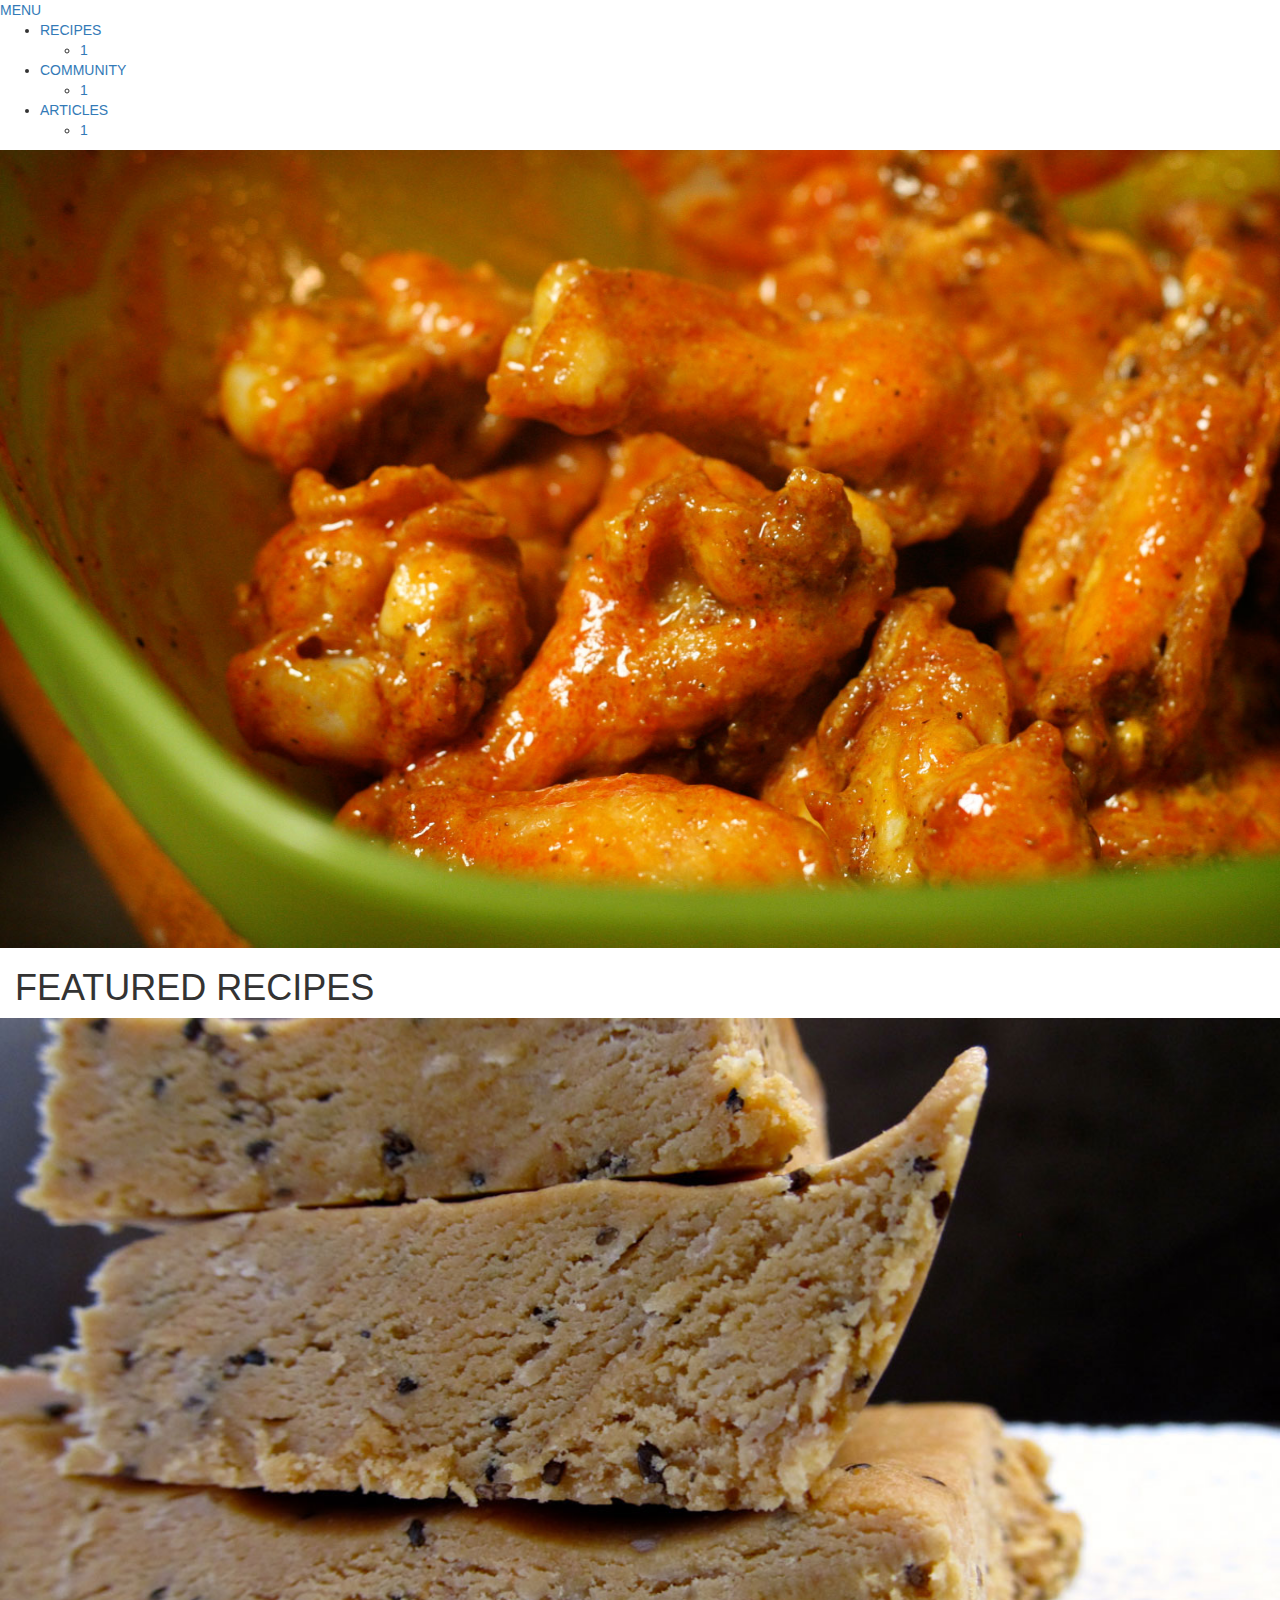
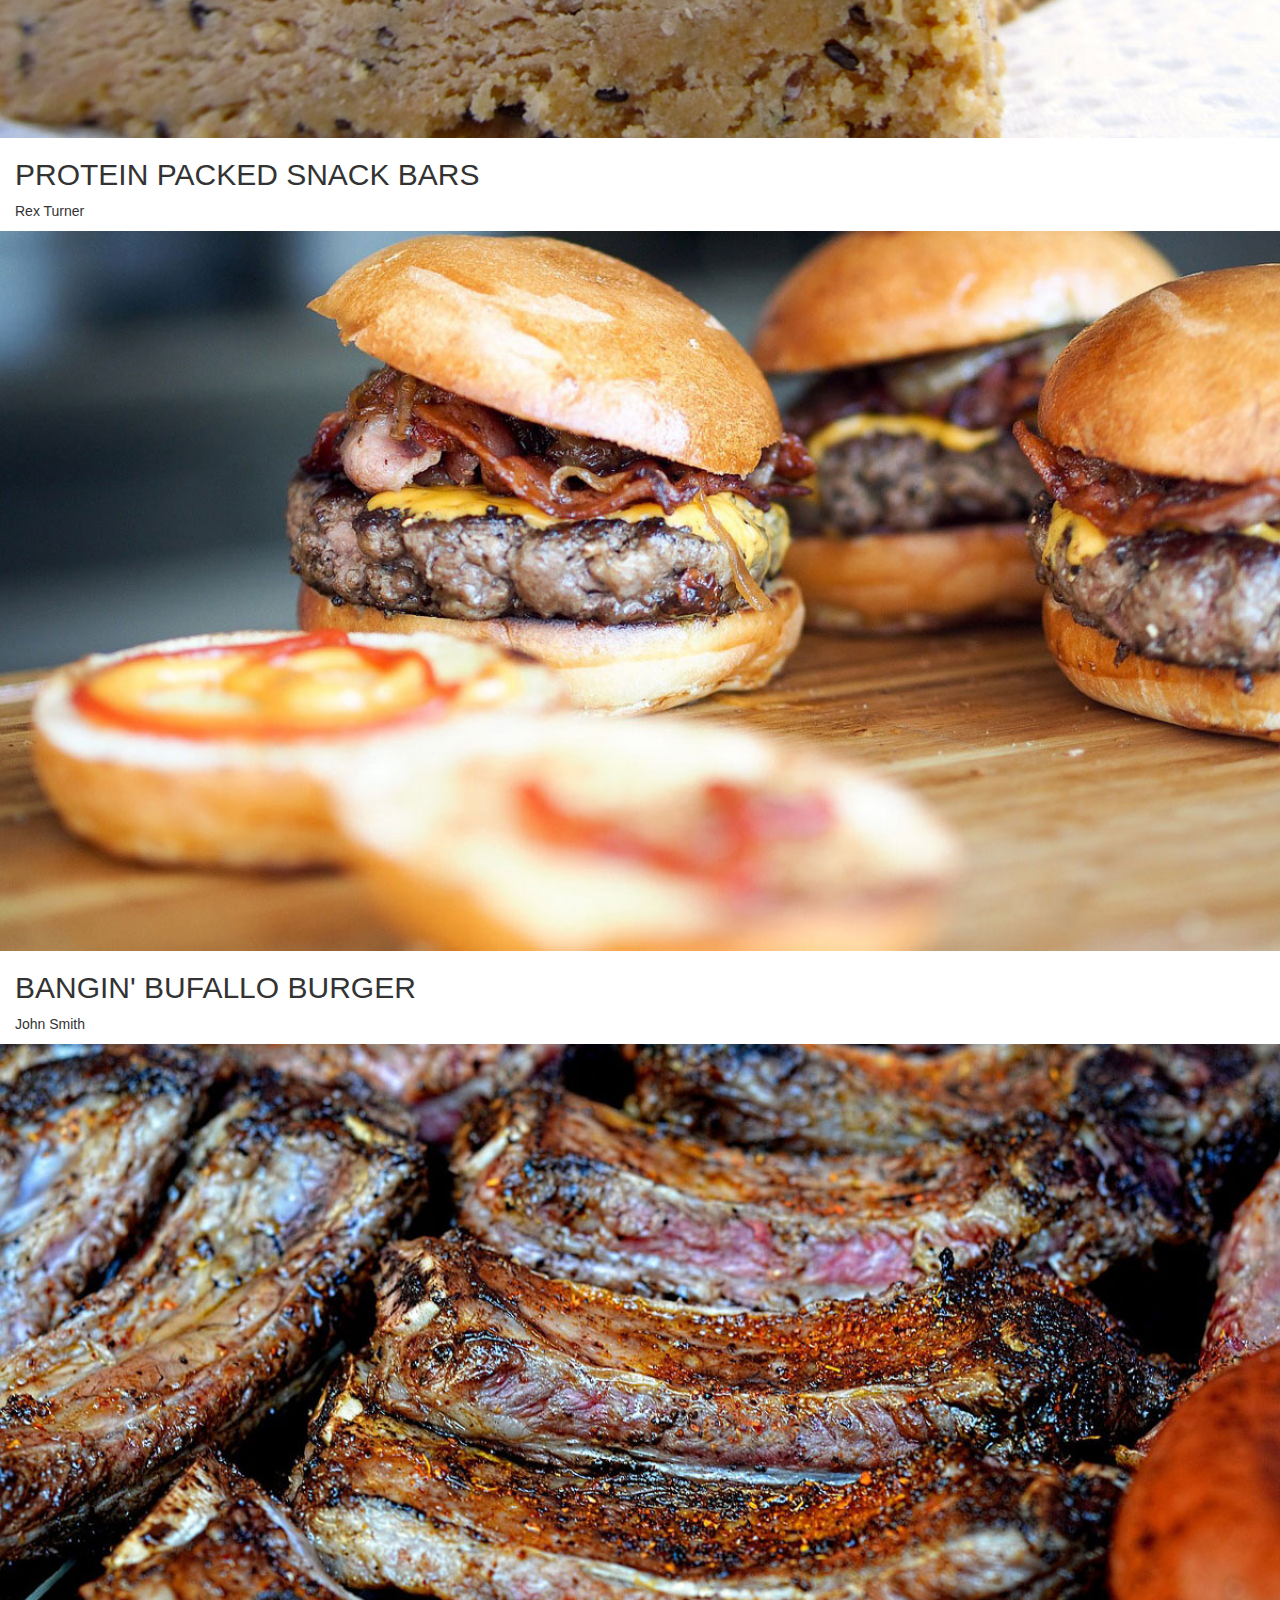
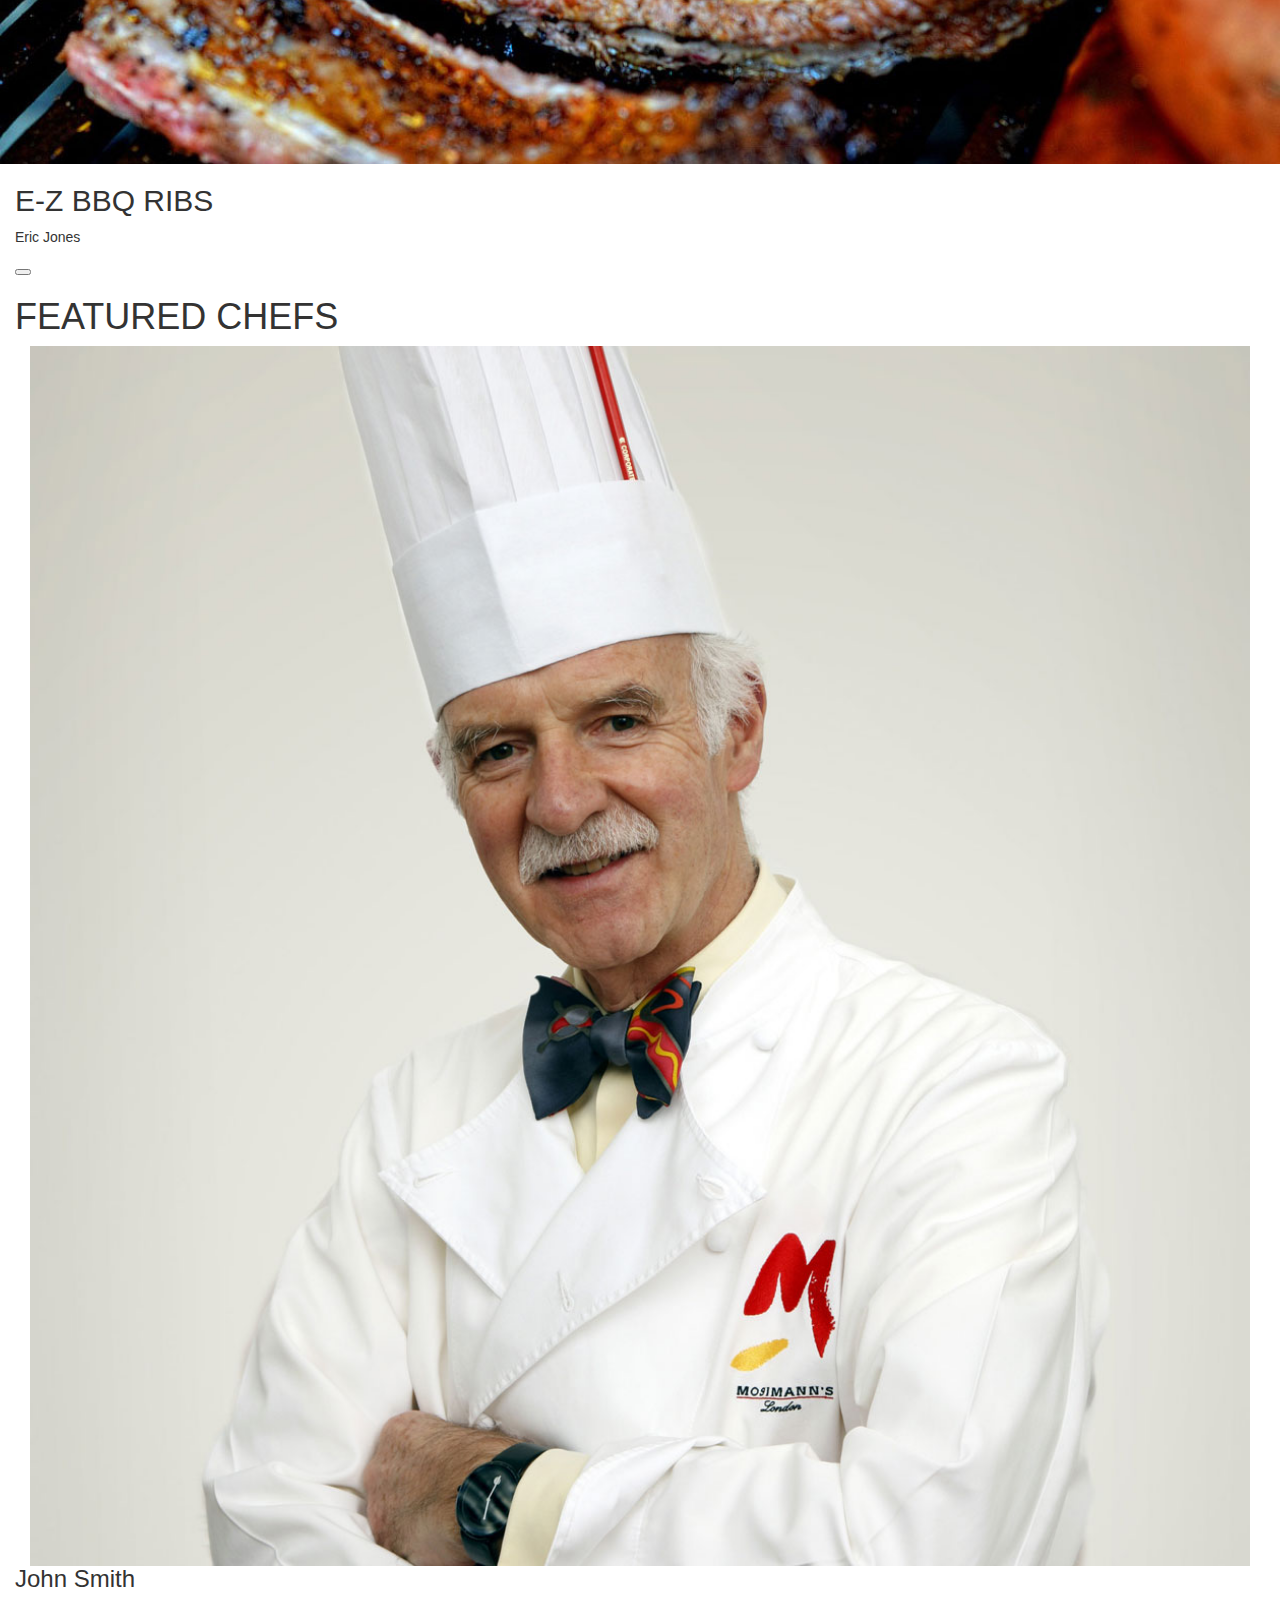
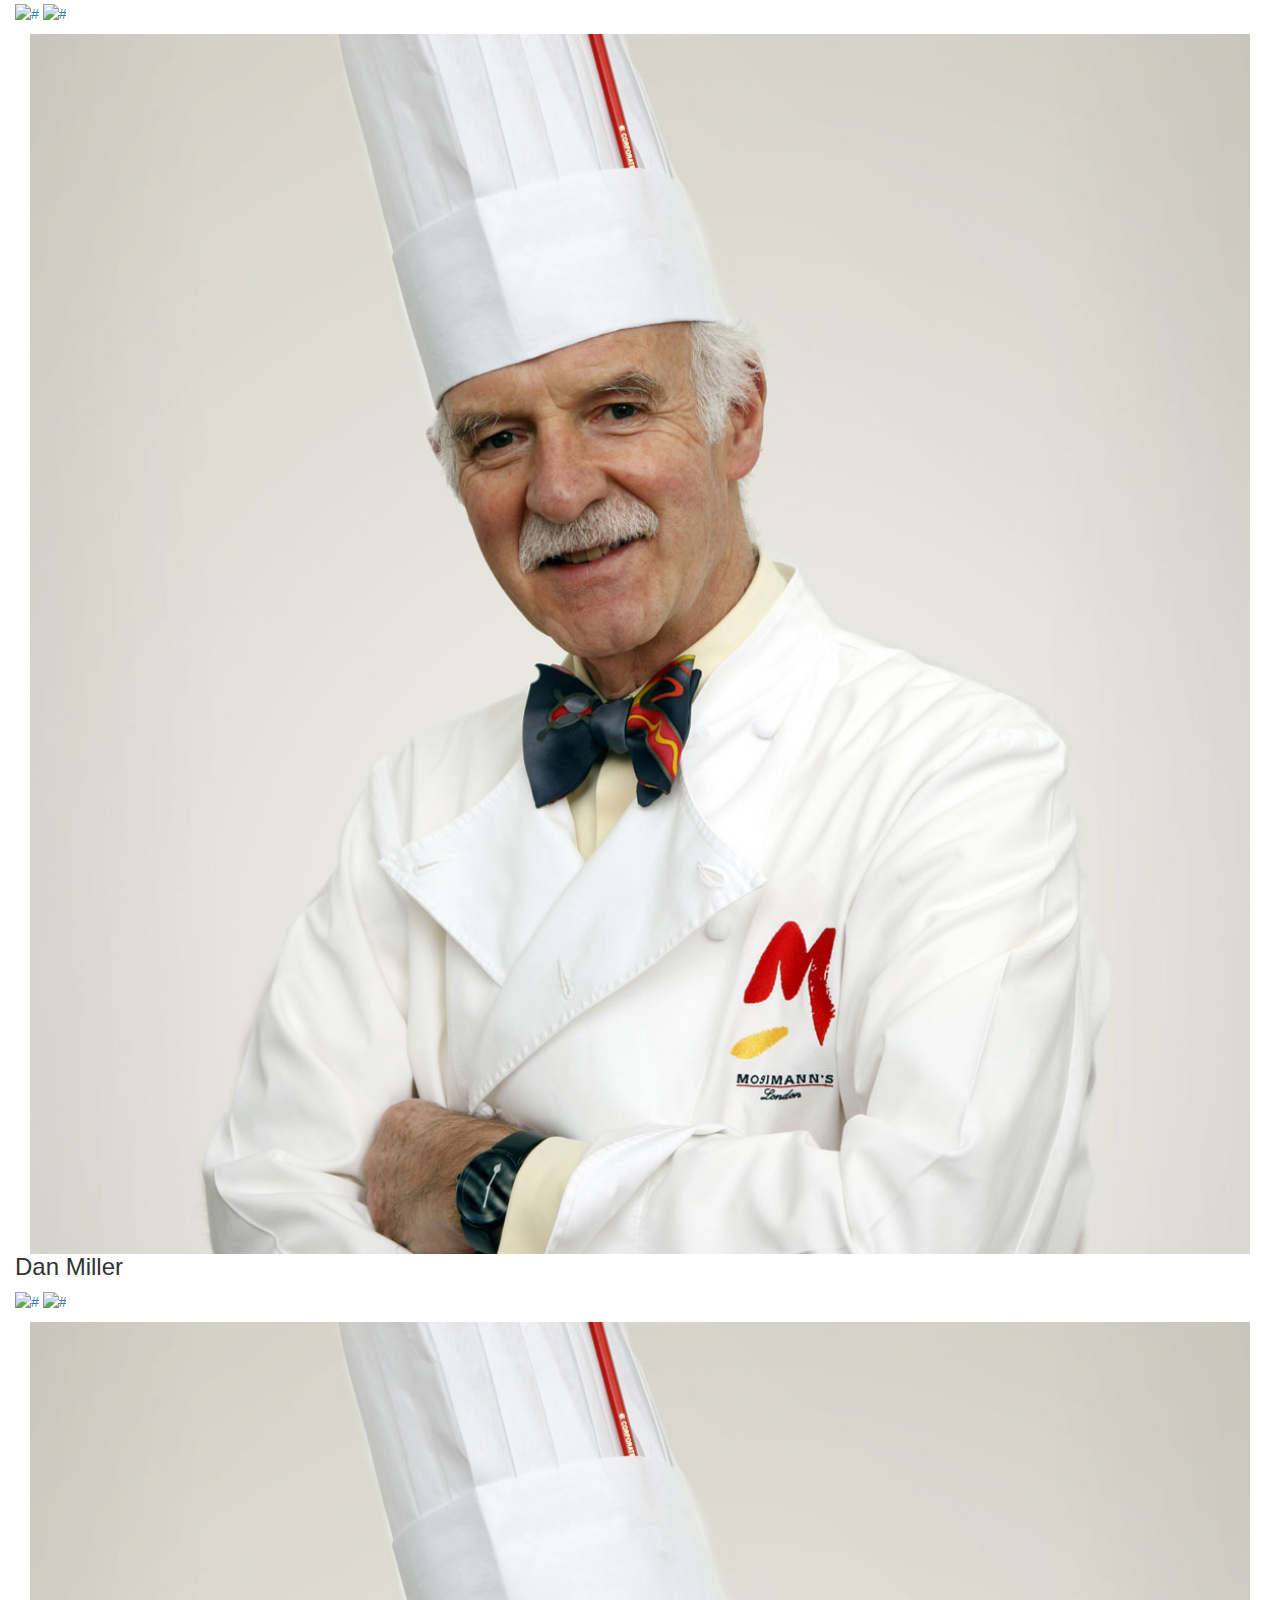
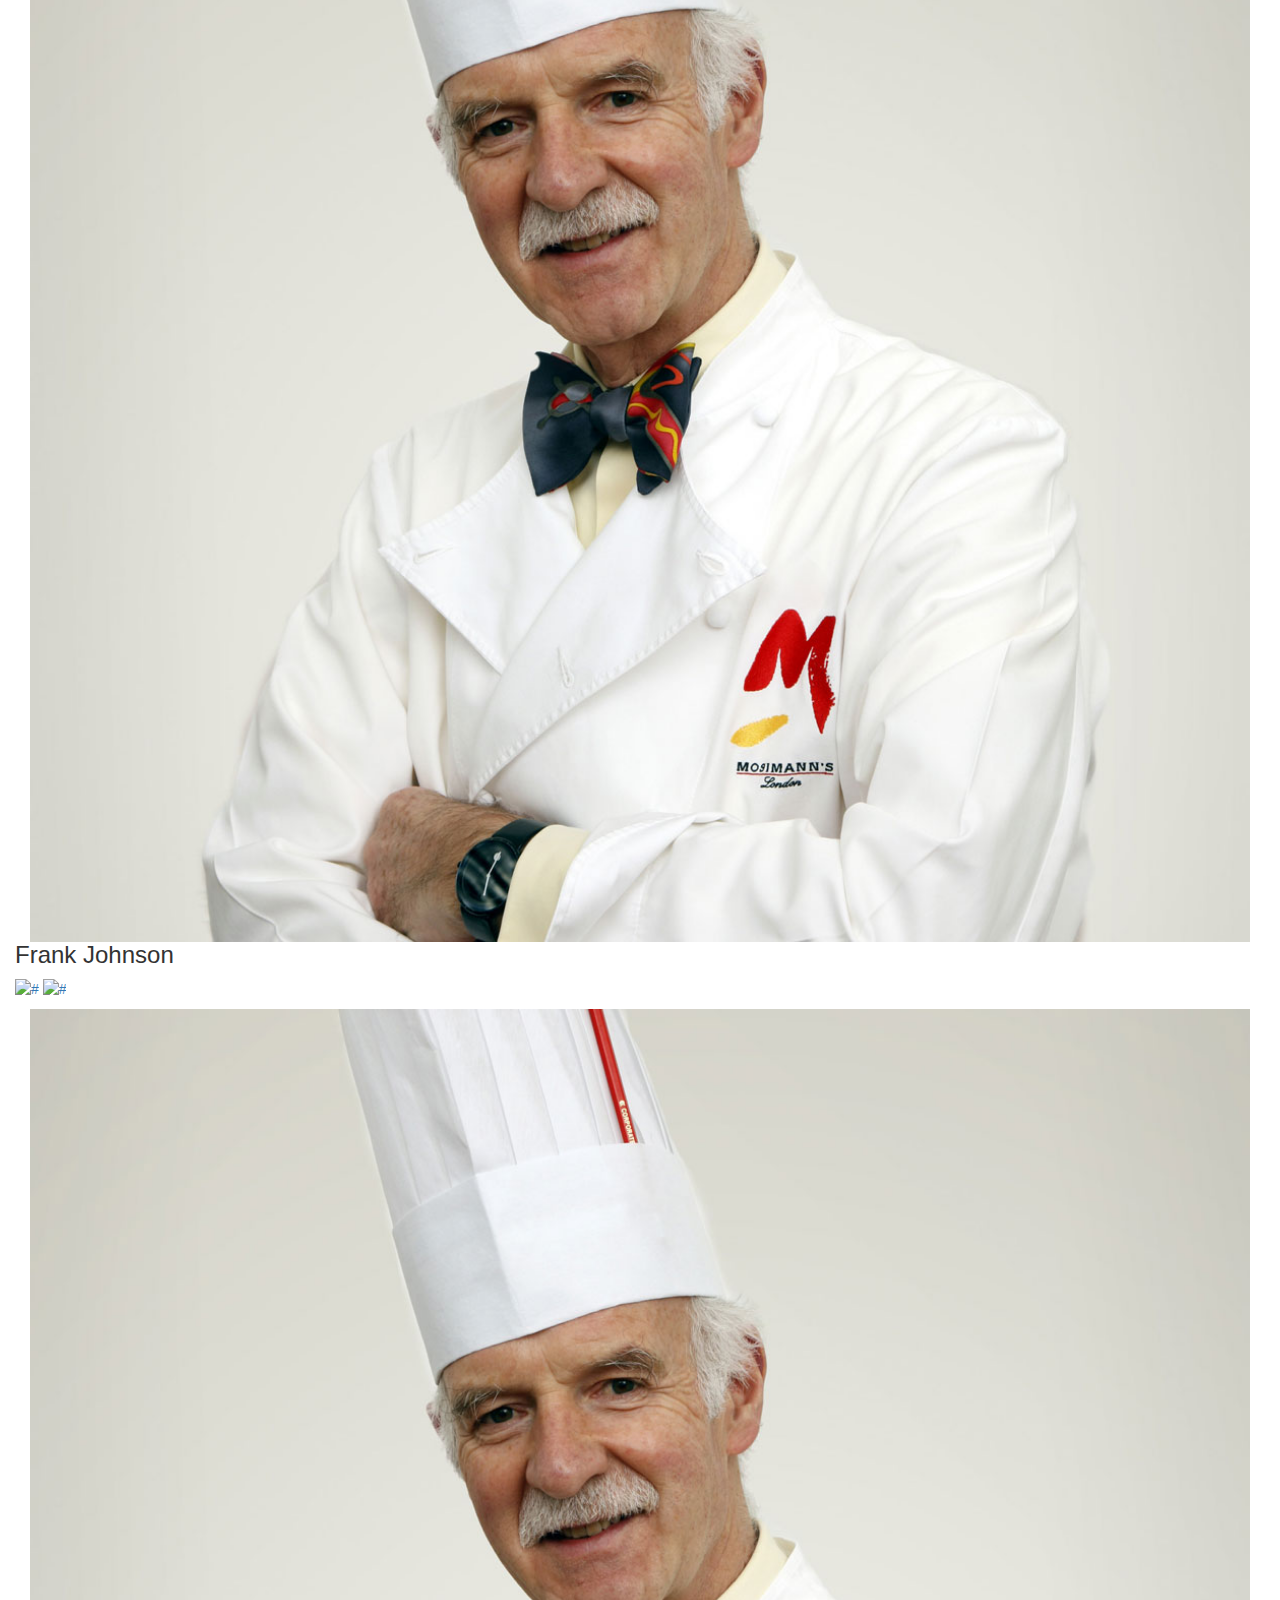
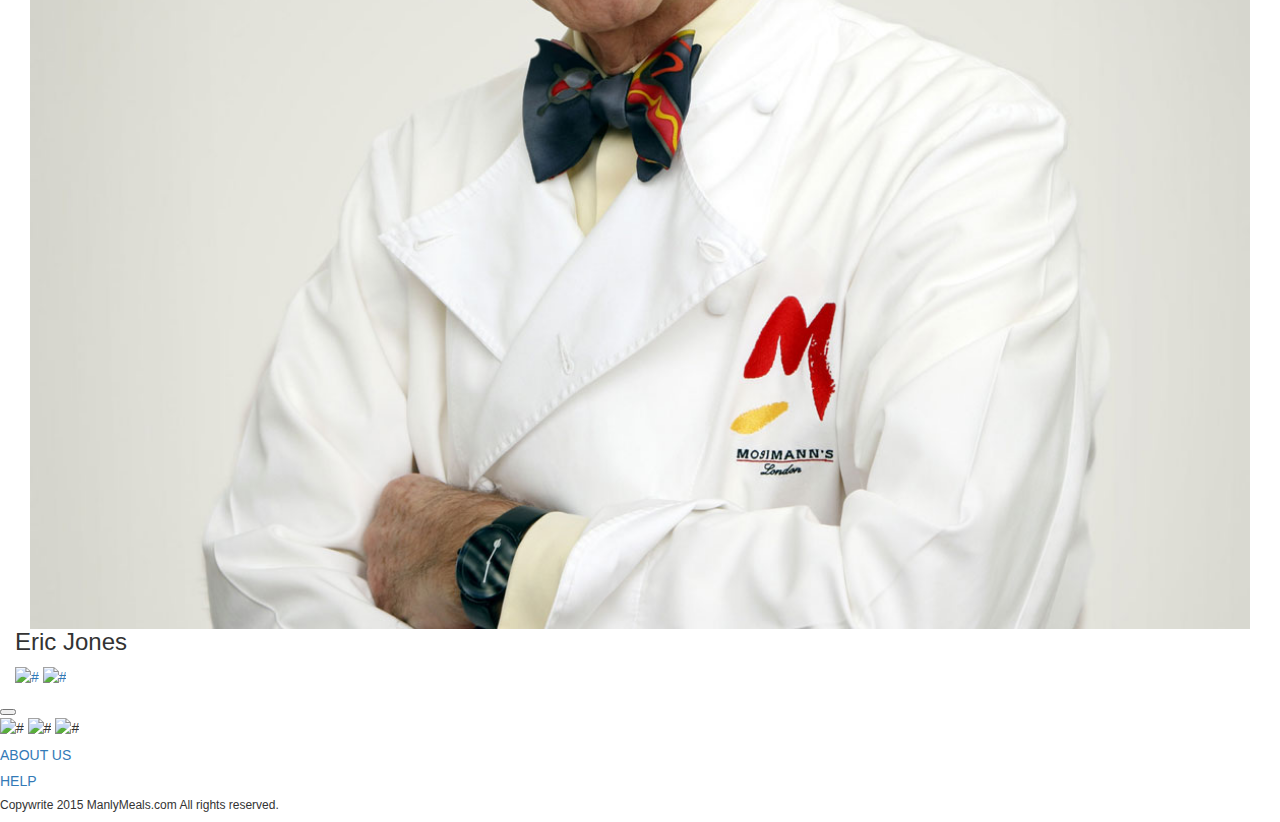
==== index.html @ 7df1ca2f "html-some_styles" ====
<!DOCTYPE html>
<html lang="en">

<head>
	<!--[if lt IE 9]>
	  <script src="https://oss.maxcdn.com/html5shiv/3.7.2/html5shiv.min.js"></script>
	  <script src="https://oss.maxcdn.com/respond/1.4.2/respond.min.js"></script>
	<endif>-->
	<meta charset="UTF-8">
	<meta http-equiv="X-UA-Compatible" content="IE=edge">
	<meta name="viewport" content="width=device-width, initial-scale=1">
	<title>MANLYMEALS</title>
  <link href="images/#" rel="shortcut icon">
	<link rel="stylesheet" href="https://maxcdn.bootstrapcdn.com/bootstrap/3.3.5/css/bootstrap.min.css">
	<link href="css/stylesheet.css" rel="stylesheet" type="text/css">
</head>

<body>

<header>
	<!--Pattern HTML-->
	<div id="pattern" class="pattern">
	  <!--Begin Pattern HTML-->
	  <a href="#menu" class="menu-link">MENU</a>
	  <nav id="menu" class="menu" role="navigation">
	    <ul class="level-1">
	      <!--Parent #1-->
				<li class="has-subnav">
	        <a href="recipes.html">RECIPES</a>
	        <ul class="level-2">
	          <li class="has-subnav">
	            <a href="#">1</a>
	        </ul>
	      </li>

	      <!--Parent #2-->
				<li class="has-subnav">
	        <a href="#">COMMUNITY</a>
	        <ul class="level-2">
	          <li class="has-subnav">
	            <a href="#">1</a>
	        </ul>
	      </li>

	      <!--Parent #3-->
	      <li class="has-subnav">
	        <a href="#">ARTICLES</a>
	        <ul class="level-2">
	          <li class="has-subnav">
	            <a href="#">1</a>
	        </ul>
	      </li>

	    </ul>
	  </nav>
	</div>
	<!--End Pattern HTML-->
</header>

<main>

<div>
	<img src="images/wings.jpg" alt="picture of hot wings" width="100%">
</div>

<article class="featured">

<h1 class="col-xs-12">FEATURED RECIPES</h1>

	<div>
		<img src="images/protein_bars.jpg" alt="picture os protein packed snack bars" width="100%">
	</div>
	<div class="col-xs-12">
		<h2>PROTEIN PACKED SNACK BARS</h2>
		<p>Rex Turner</p>
	</div>

	<div>
		<img src="images/burgers.jpg" alt="picture of bufallo burgers" width="100%">
	</div>
	<div class="col-xs-12">
		<h2>BANGIN' BUFALLO BURGER</h2>
		<p>John Smith</p>
	</div>

	<div>
		<img src="images/ribs.jpg" alt="picture of easy to make barbeque ribs" width="100%">
	</div>
	<div class="col-xs-12">
		<h2>E-Z BBQ RIBS</h2>
		<p>Eric Jones</p>
	</div>

	<div class="col-xs-12">
		<button>
		</button>
	</div>
</article>

<article class="featured">

<h1 class="col-xs-12">FEATURED CHEFS</h1>

	<div class="col-xs-12">
		<a href="#"><img class="circle col-xs-12" src="images/chef_1.jpg" alt="#"></a>
		<h3>John Smith</h3>
		<a href="#"><img src="images/#" alt="#"></a>
		<a href="#"><img src="images/#" alt="#"></a>
		<p></p>
	</div>
	<div class="col-xs-12">
		<a href="#"><img class="circle col-xs-12" src="images/chef_1.jpg" alt="#"></a>
		<h3>Dan Miller</h3>
		<a href="#"><img src="images/#" alt="#"></a>
		<a href="#"><img src="images/#" alt="#"></a>
		<p></p>
	</div>
	<div class="col-xs-12">
		<a href="#"><img class="circle col-xs-12" src="images/chef_1.jpg" alt="#"></a>
		<h3>Frank Johnson</h3>
		<a href="#"><img src="images/#" alt="#"></a>
		<a href="#"><img src="images/#" alt="#"></a>
		<p></p>
	</div>
	<div class="col-xs-12">
		<a href="#"><img class="circle col-xs-12"  src="images/chef_1.jpg" alt="#"></a>
		<h3>Eric Jones</h3>
		<a href="#"><img src="images/#" alt="#"></a>
		<a href="#"><img src="images/#" alt="#"></a>
		<p></p>
	</div>
	<div>
		<button>
		</button>
	</div>
</article>

</main>

<footer>
	<img src="images/#" alt="#">
	<img src="images/#" alt="#">
	<img src="images/#" alt="#">
	<ul class="list-unstyled">
		<li><a href="#"><h5>ABOUT US</h5></a></li>
		<li><a href="#"><h5>HELP</h5></a></li>
	</ul>
	<h6>Copywrite 2015 ManlyMeals.com All rights reserved.</h6>
</footer>

<script src="https://maxcdn.bootstrapcdn.com/bootstrap/3.3.5/js/bootstrap.min.js"></script>
<script src="https://ajax.googleapis.com/ajax/libs/jquery/1.11.3/jquery.min.js"></script>
<script src="https://maxcdn.bootstrapcdn.com/bootstrap/3.3.5/js/bootstrap.min.js"></script>
<script src="menu.js"></script>
<script src="js/bootstrap.min.js"></script>

</body>

</html>
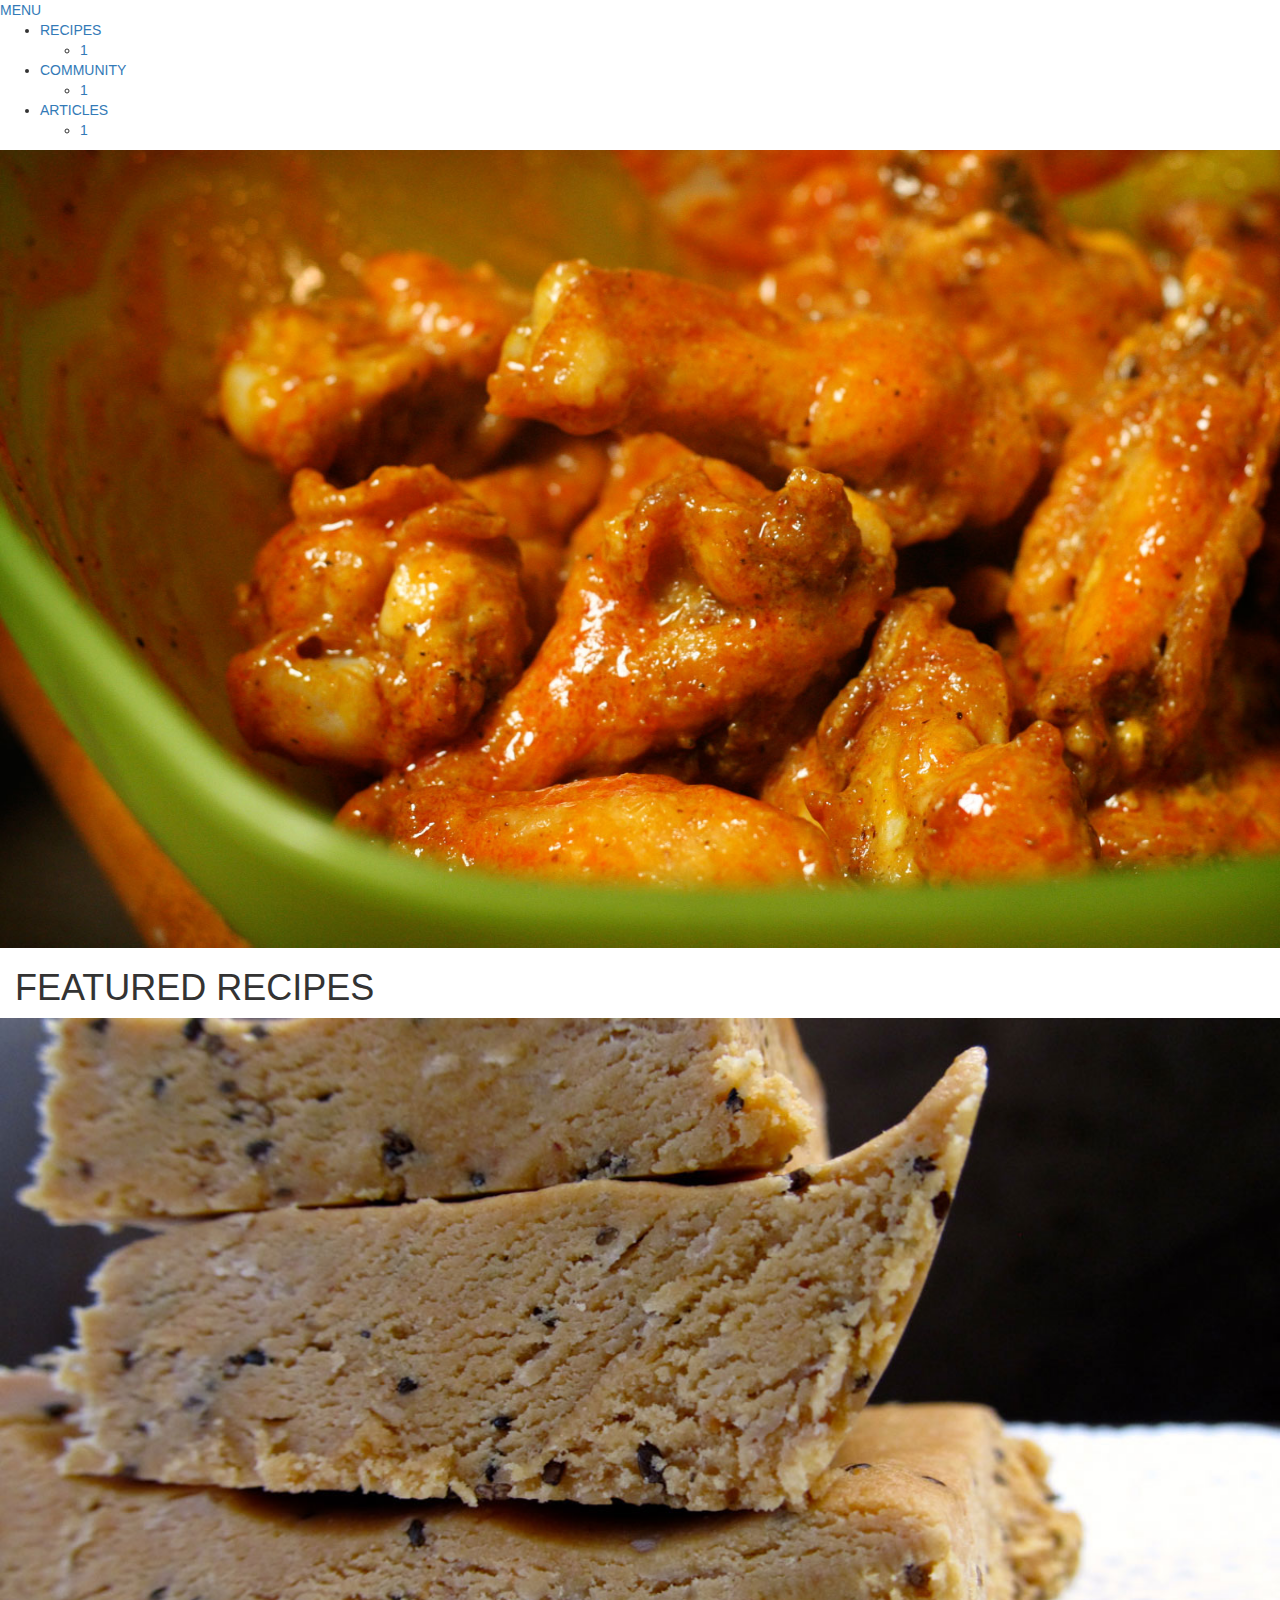
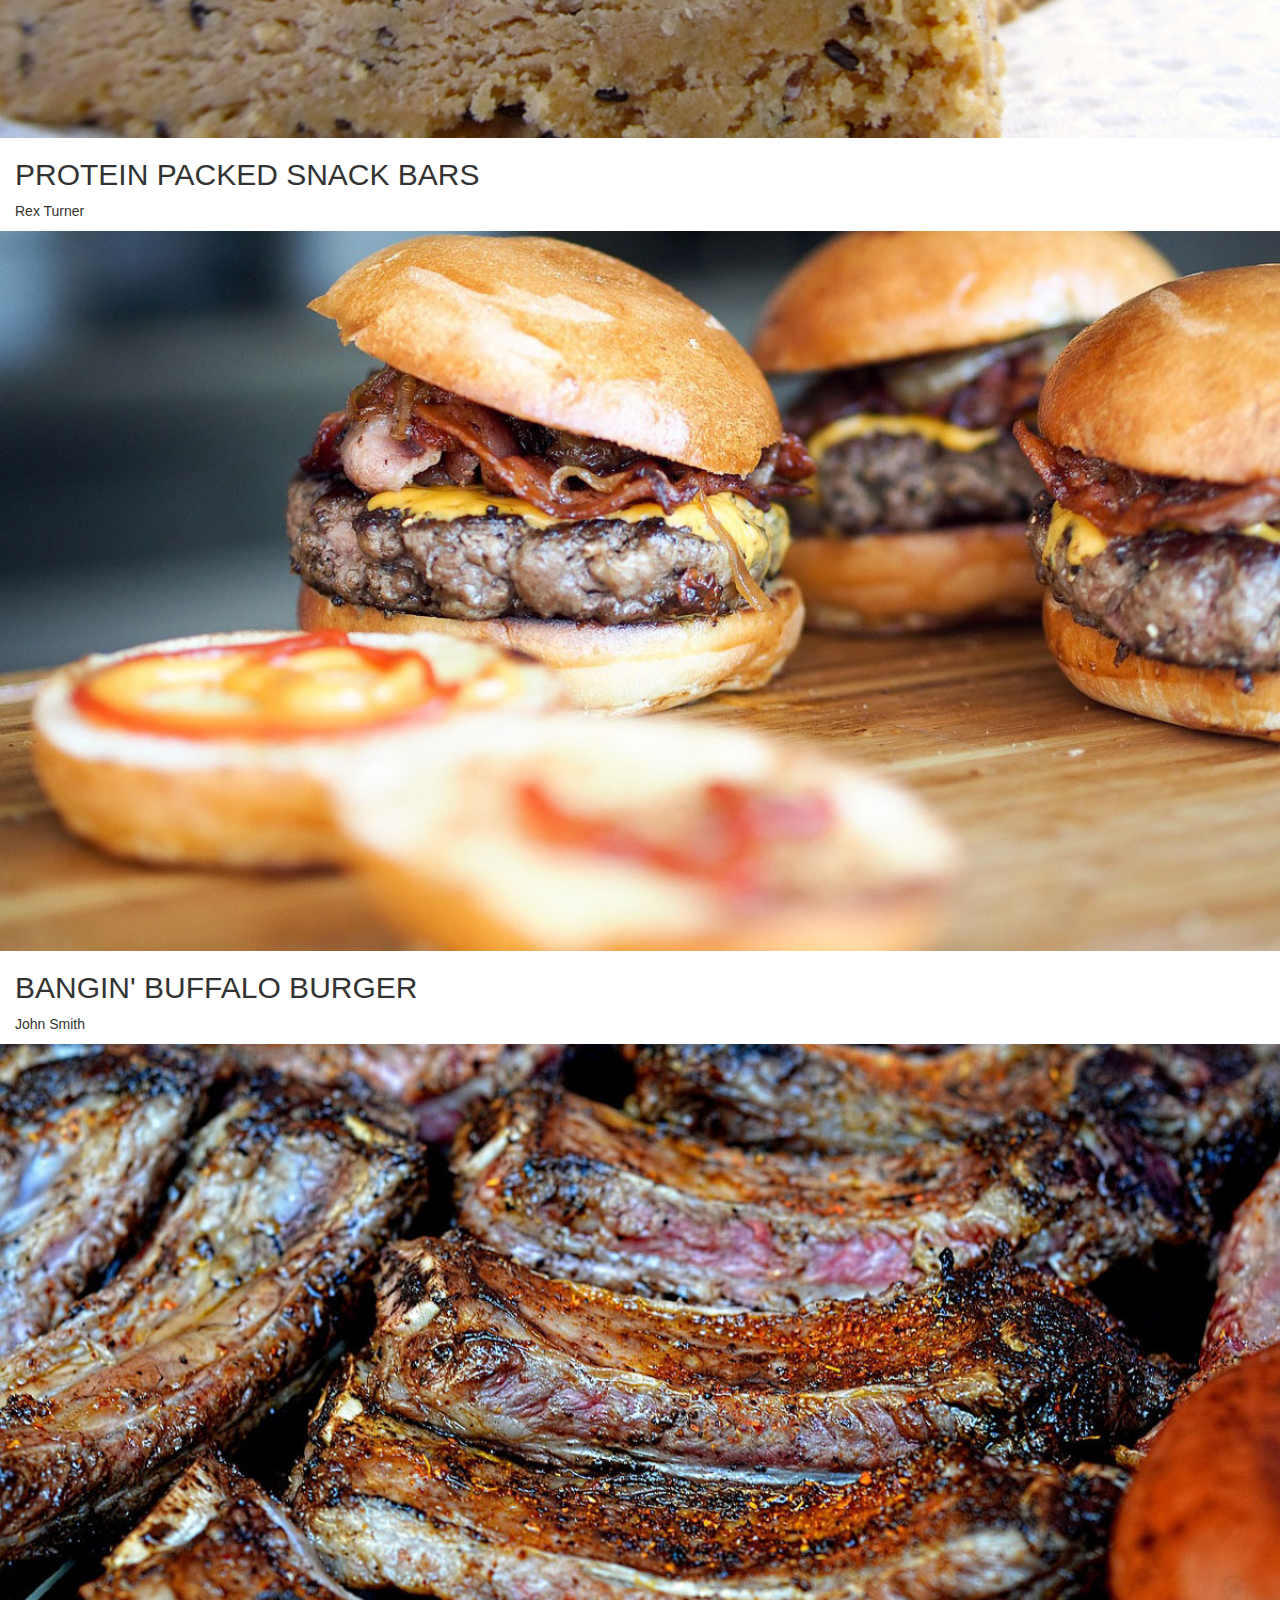
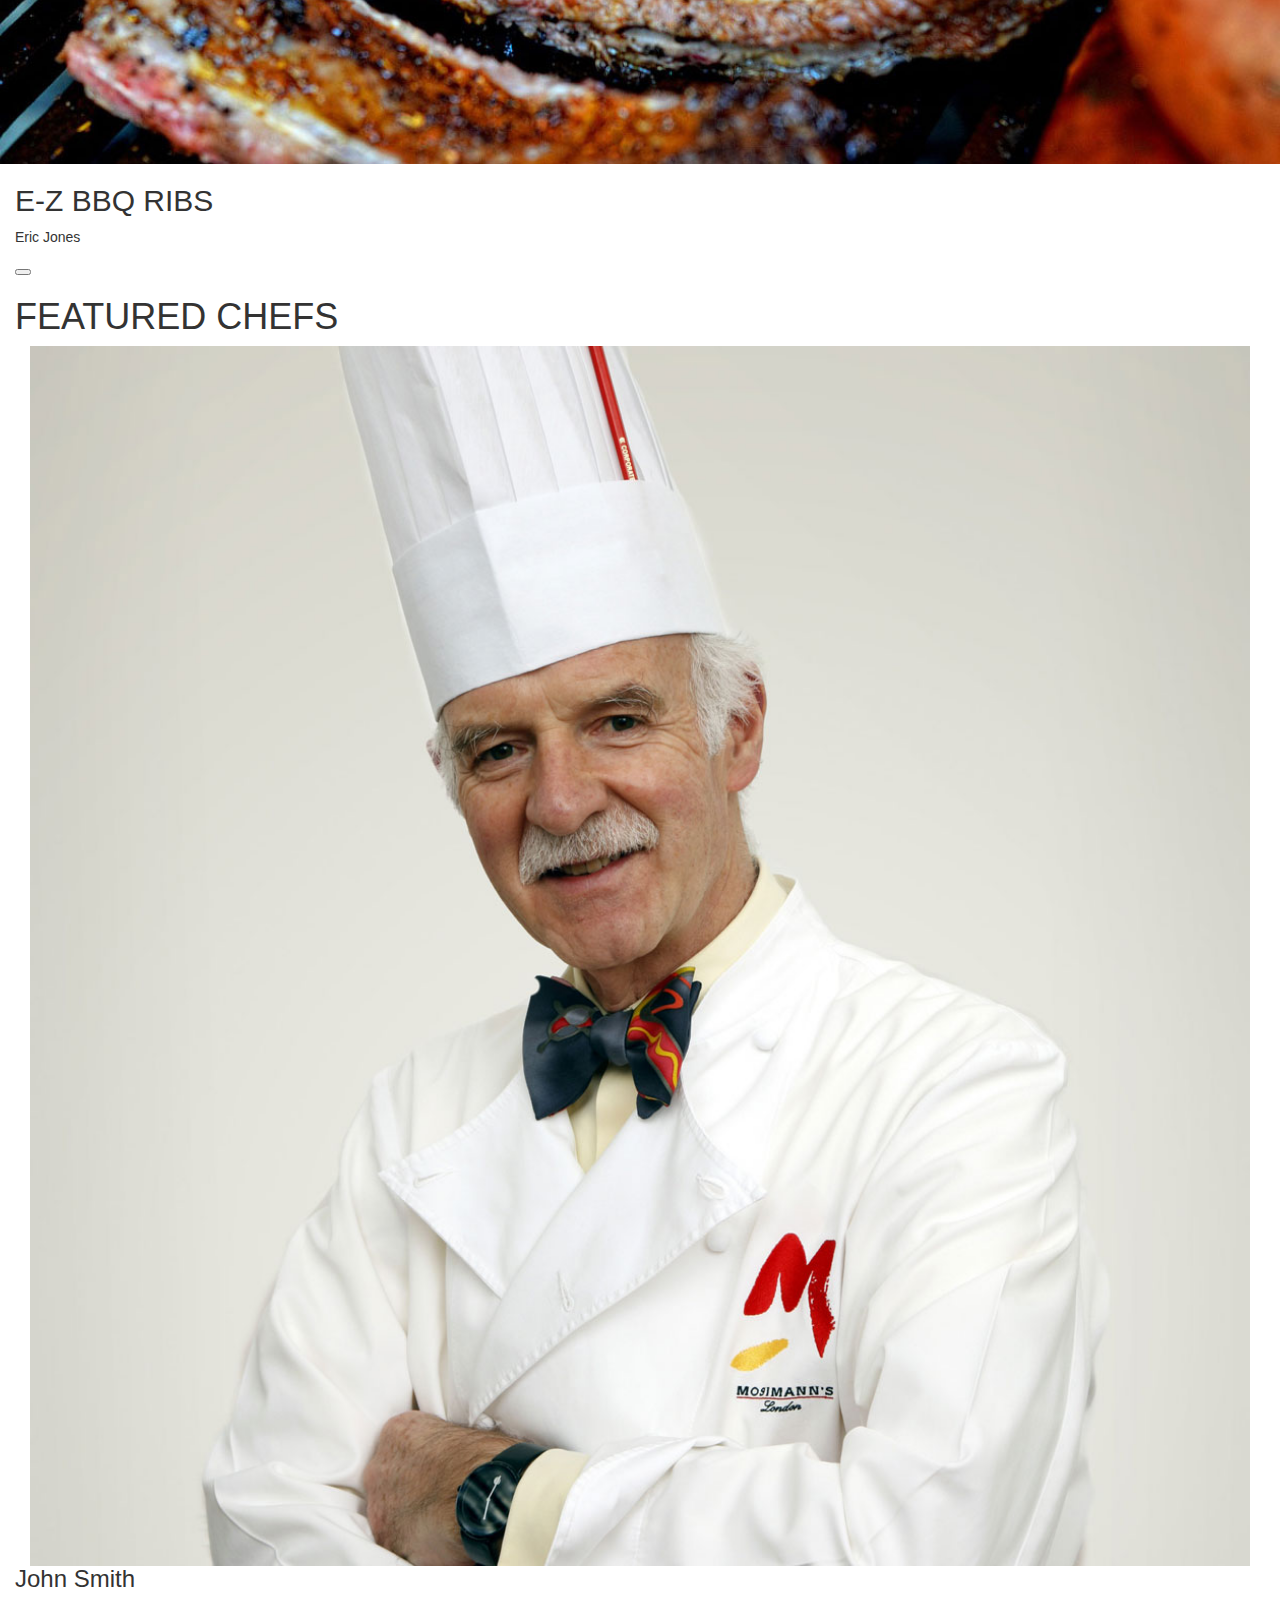
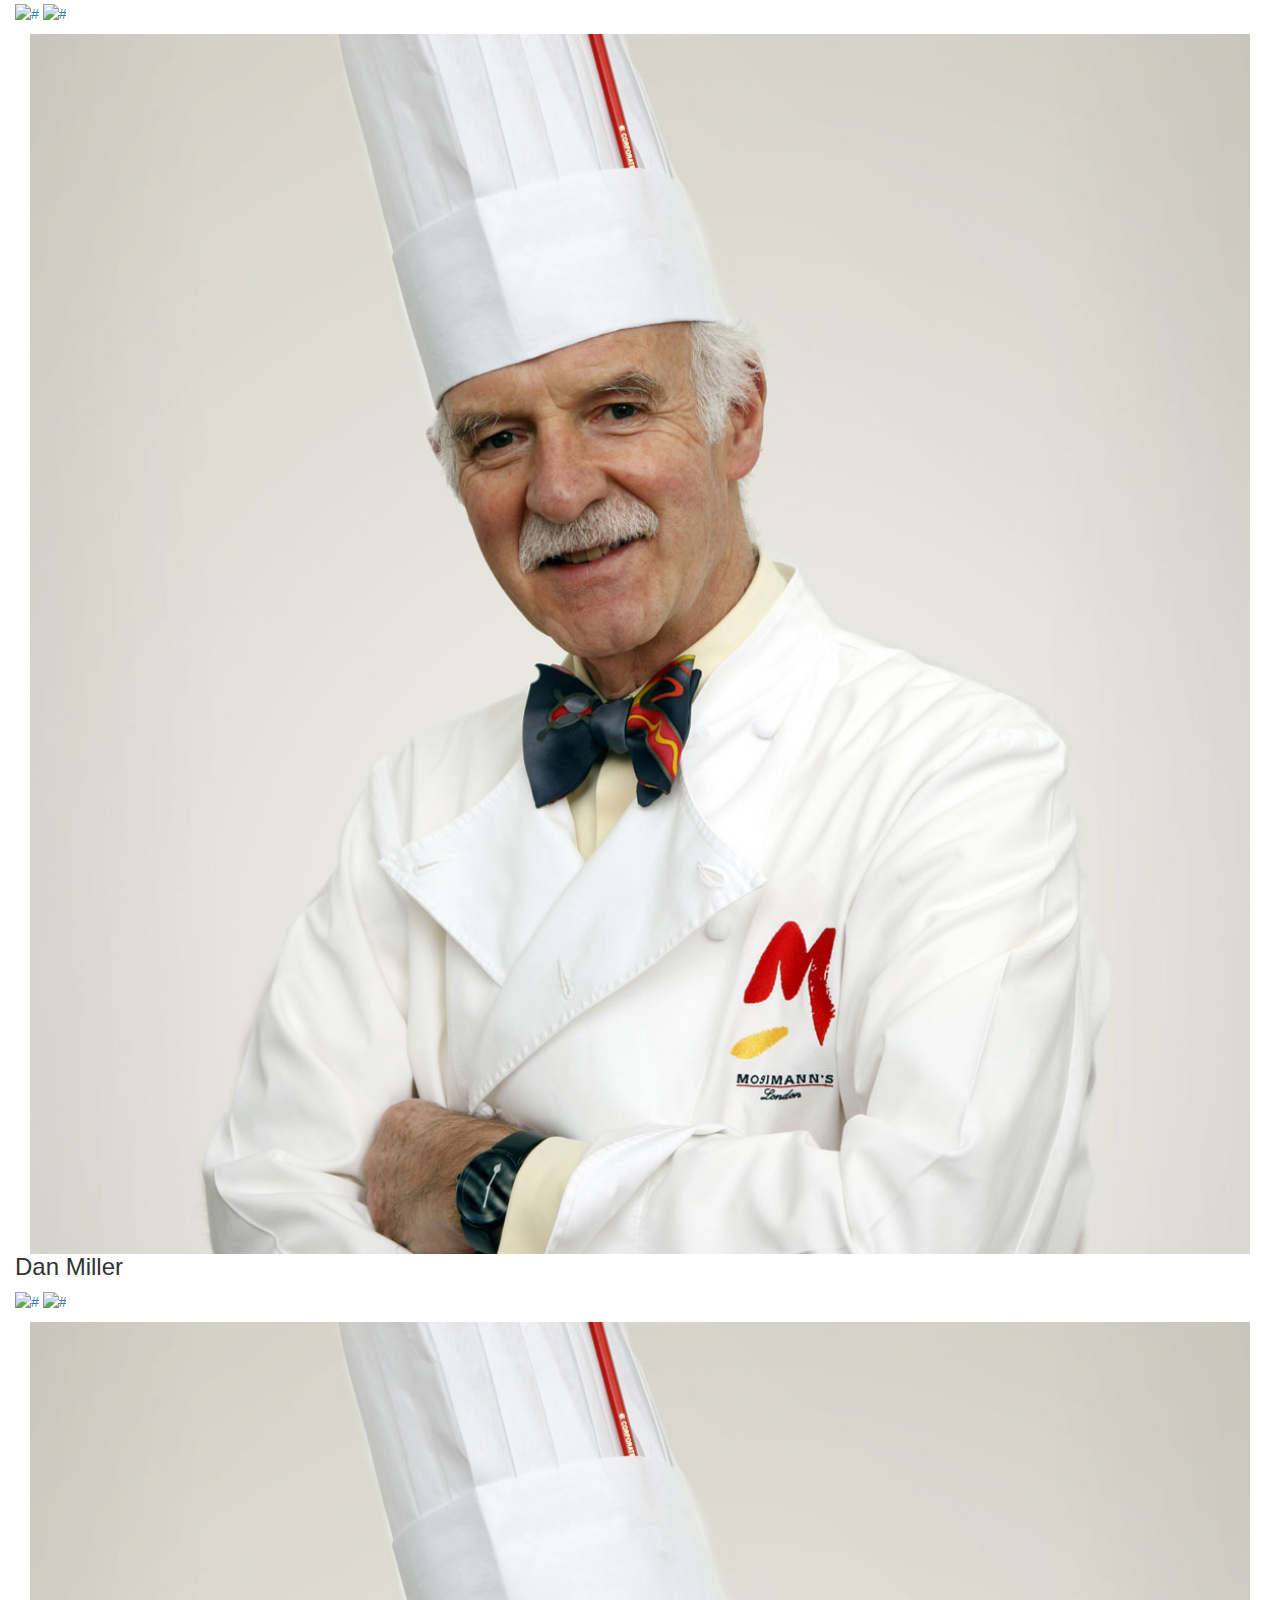
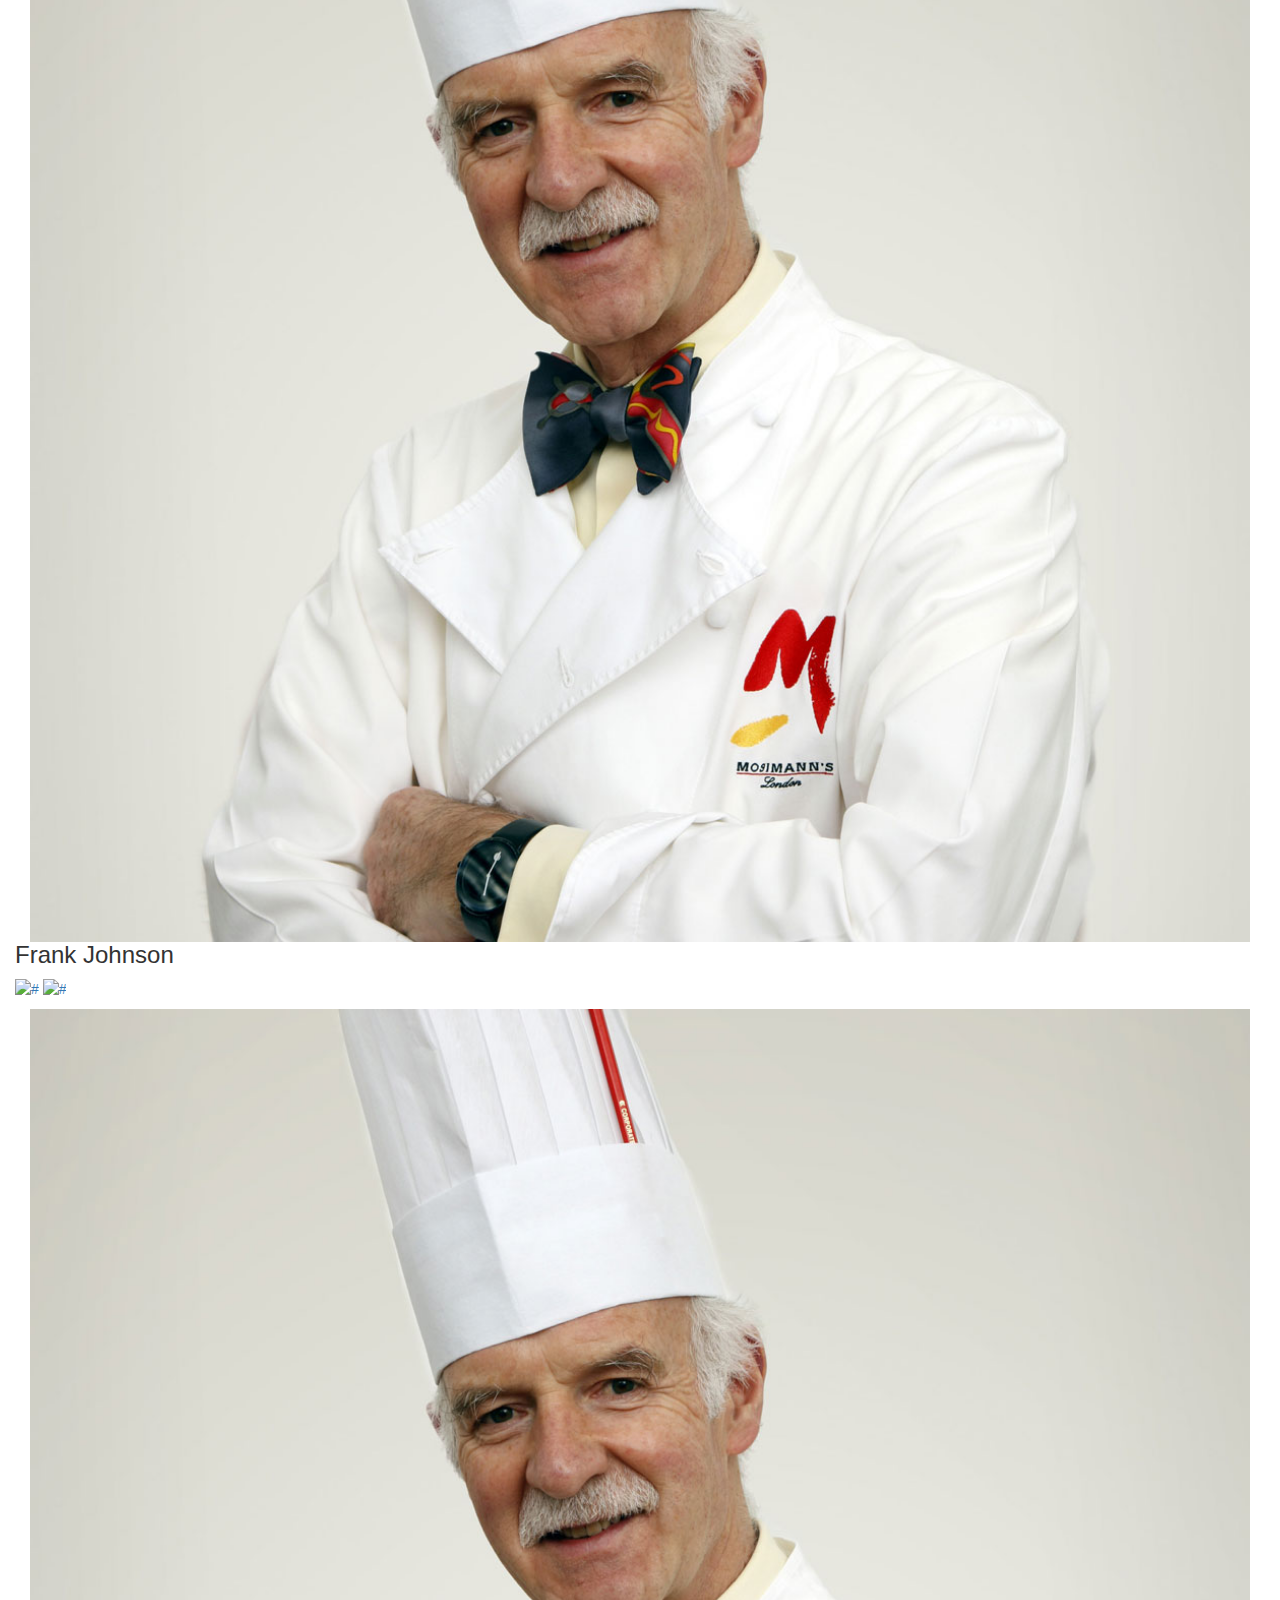
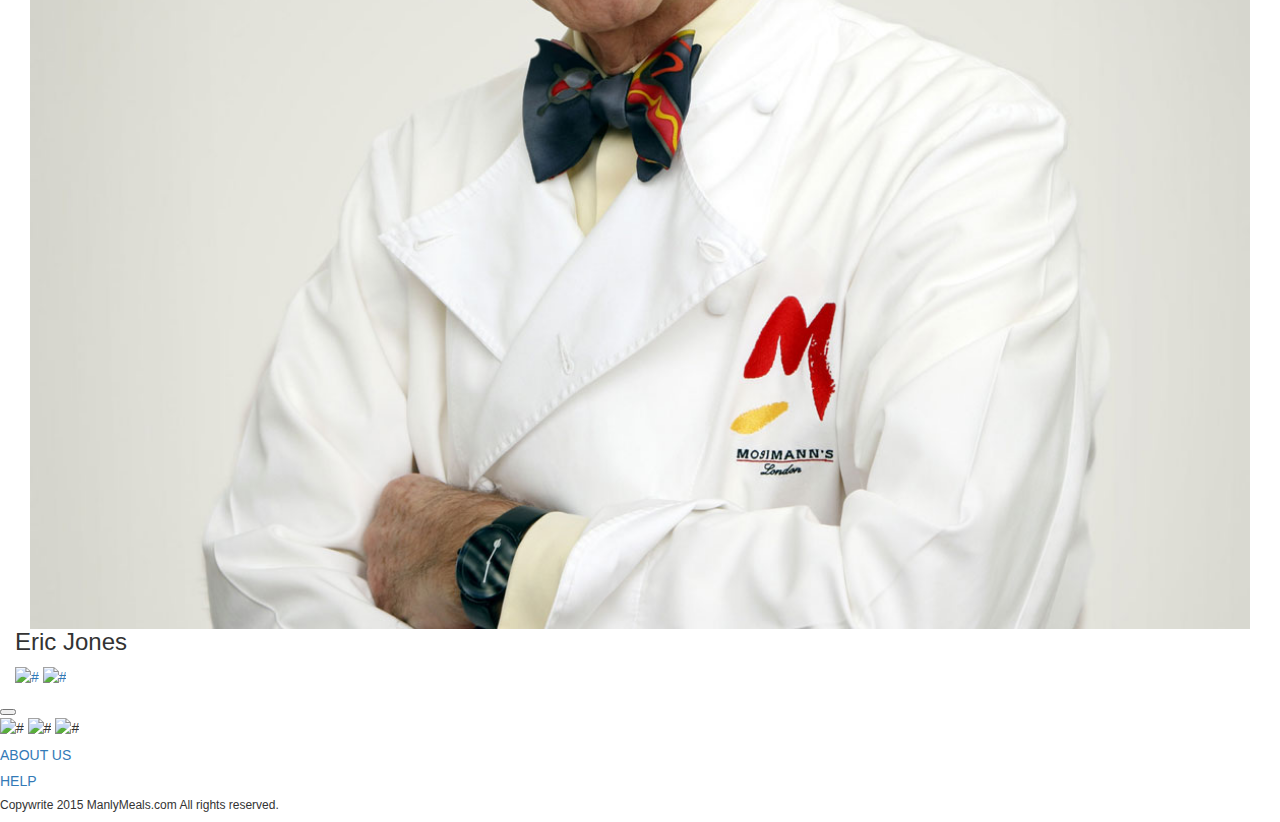
==== commit de9fc952: "peer_review" ====
--- a/index.html
+++ b/index.html
@@ -56,7 +56,7 @@
 	</div>
 	<!--End Pattern HTML-->
 </header>
-
+	<!--I didn't know you could hide your header. Cool beans -KD-->
 <main>
 
 <div>
@@ -76,15 +76,18 @@
 	</div>
 
 	<div>
-		<img src="images/burgers.jpg" alt="picture of bufallo burgers" width="100%">
+		<img src="images/burgers.jpg" alt="picture of buffalo burgers" width="100%">
+		<!--I put an extra f in buffallo and erased the extra 'l' -KD-->
 	</div>
 	<div class="col-xs-12">
-		<h2>BANGIN' BUFALLO BURGER</h2>
+		<h2>BANGIN' BUFFALO BURGER</h2>
+		<!--I put an extra f in buffallo and erased the extra 'l' -KD-->
 		<p>John Smith</p>
 	</div>
 
 	<div>
 		<img src="images/ribs.jpg" alt="picture of easy to make barbeque ribs" width="100%">
+		<!--do you think the width could be put in css instead? -KD-->
 	</div>
 	<div class="col-xs-12">
 		<h2>E-Z BBQ RIBS</h2>
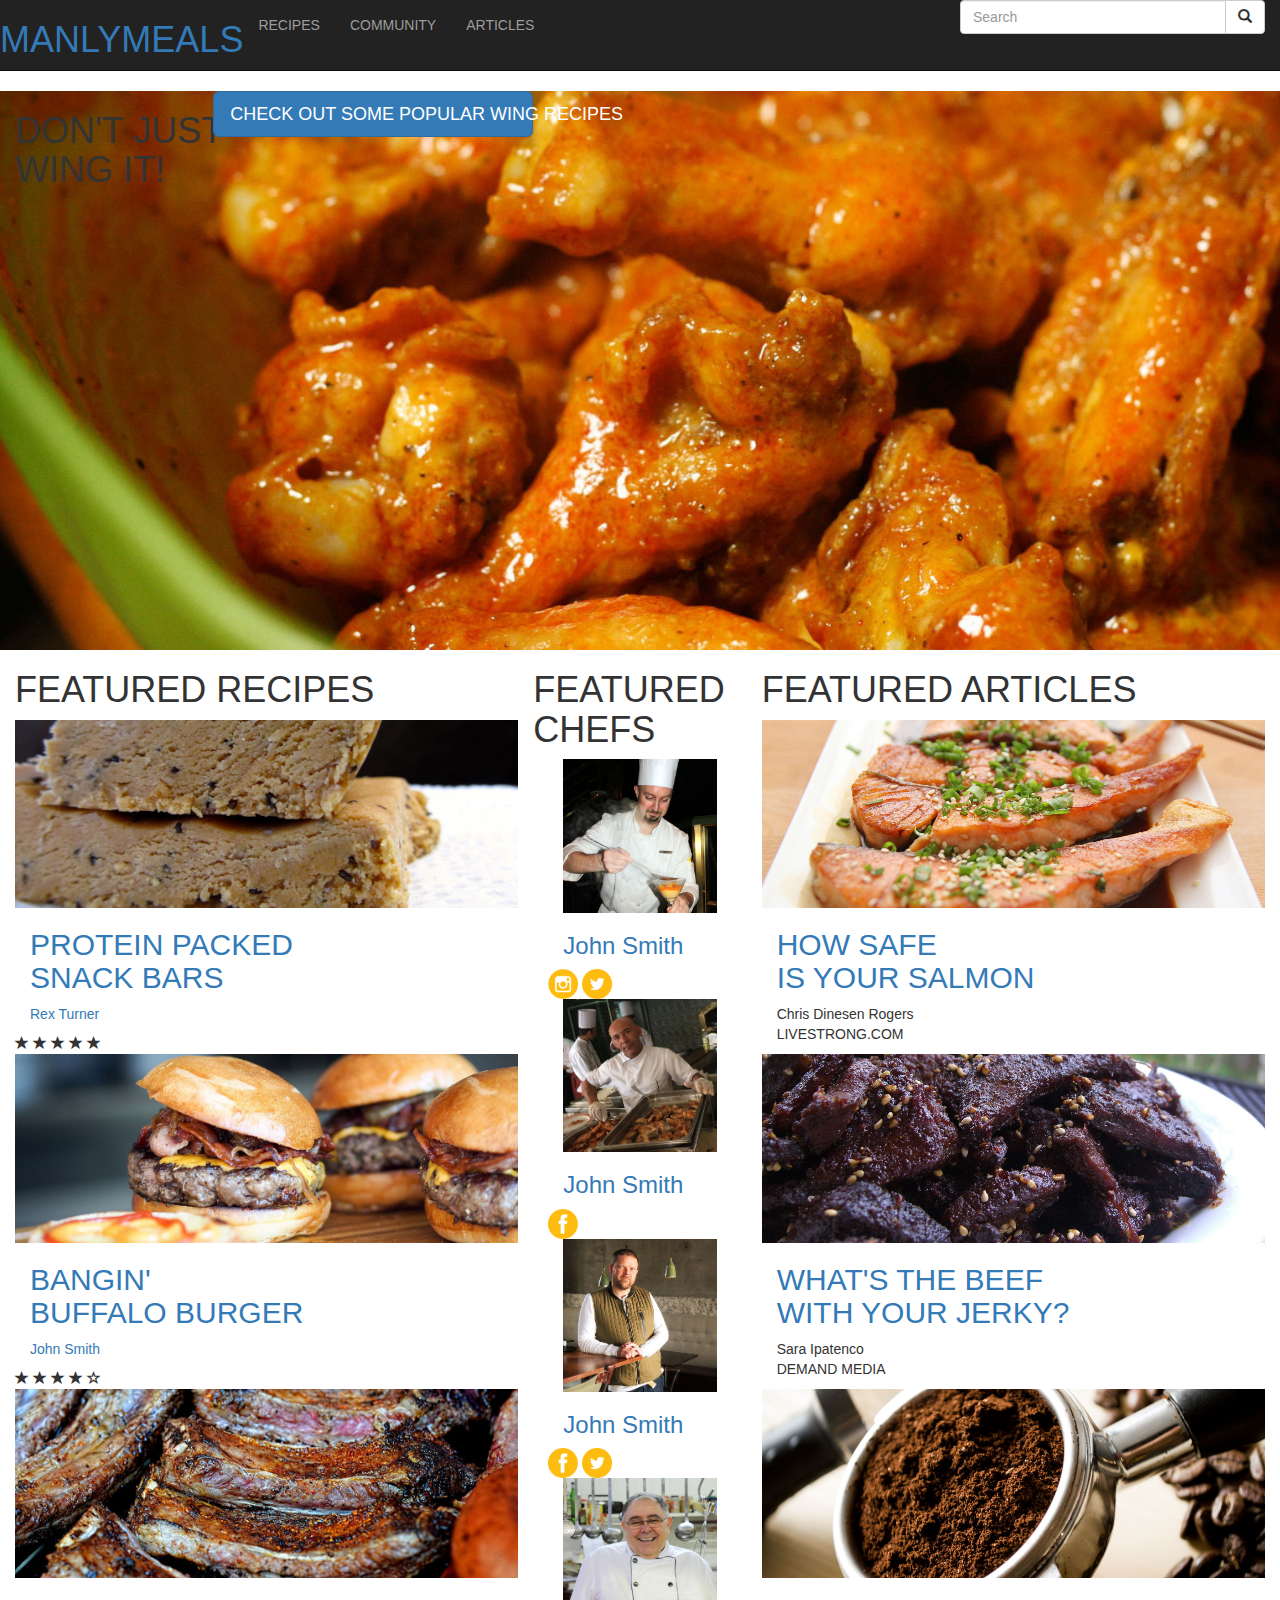
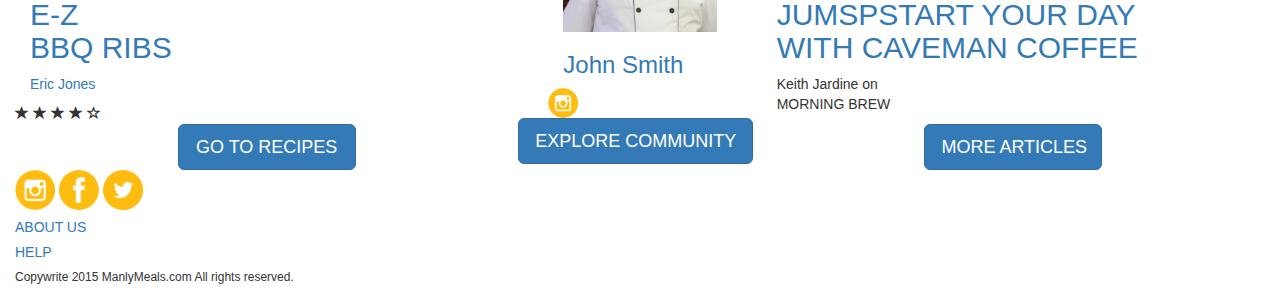
==== commit 7af0e25e: "critique" ====
--- a/index.html
+++ b/index.html
@@ -11,6 +11,9 @@
 	<meta name="viewport" content="width=device-width, initial-scale=1">
 	<title>MANLYMEALS</title>
   <link href="images/#" rel="shortcut icon">
+	<link href='https://fonts.googleapis.com/css?family=Oswald' rel='stylesheet' type='text/css'>
+	<link href='https://fonts.googleapis.com/css?family=Alfa+Slab+One' rel='stylesheet' type='text/css'>
+	<link href='https://fonts.googleapis.com/css?family=Roboto+Slab' rel='stylesheet' type='text/css'>
 	<link rel="stylesheet" href="https://maxcdn.bootstrapcdn.com/bootstrap/3.3.5/css/bootstrap.min.css">
 	<link href="css/stylesheet.css" rel="stylesheet" type="text/css">
 </head>
@@ -18,135 +21,195 @@
 <body>
 
 <header>
-	<!--Pattern HTML-->
-	<div id="pattern" class="pattern">
-	  <!--Begin Pattern HTML-->
-	  <a href="#menu" class="menu-link">MENU</a>
-	  <nav id="menu" class="menu" role="navigation">
-	    <ul class="level-1">
-	      <!--Parent #1-->
-				<li class="has-subnav">
-	        <a href="recipes.html">RECIPES</a>
-	        <ul class="level-2">
-	          <li class="has-subnav">
-	            <a href="#">1</a>
+	<!--NAVIGATION-->
+	<div class="navbar navbar-inverse navbar-static-top" role="navigation">
+
+	    <div class="navbar-header">
+	        <button type="button" class="navbar-toggle" data-toggle="collapse" data-target=".navbar-ex1-collapse">
+	        	<span class="sr-only">Toggle navigation</span>
+						<img class="burger_nav" src="images/burger_icon.png" alt="Navigation" width="40em">
+	        </button>
+					<h1><a href="index.html" alt="home">MANLYMEALS</a></h1>
+	    </div>
+
+	    <div class="collapse navbar-collapse navbar-ex1-collapse">
+
+					<div class="nav col-xs-12 col-sm-3 col-md-3 pull-right">
+						<form class="navbar-search" role="search">
+							<div class="input-group">
+								<input type="text" class="form-control search-bar" placeholder="Search" name="srch-term" id="srch-term">
+								<div class="input-group-btn">
+									<button class="btn btn-default" type="submit"><i class="glyphicon glyphicon-search"></i></button>
+								</div>
+							</div>
+						</form>
+					</div>
+
+	        <ul class="nav navbar-nav">
+	            <li><a href="recipes.html">RECIPES</a></li>
+	            <li><a href="#">COMMUNITY</a></li>
+	            <li><a href="#">ARTICLES</a></li>
 	        </ul>
-	      </li>
-
-	      <!--Parent #2-->
-				<li class="has-subnav">
-	        <a href="#">COMMUNITY</a>
-	        <ul class="level-2">
-	          <li class="has-subnav">
-	            <a href="#">1</a>
-	        </ul>
-	      </li>
-
-	      <!--Parent #3-->
-	      <li class="has-subnav">
-	        <a href="#">ARTICLES</a>
-	        <ul class="level-2">
-	          <li class="has-subnav">
-	            <a href="#">1</a>
-	        </ul>
-	      </li>
-
-	    </ul>
-	  </nav>
-	</div>
-	<!--End Pattern HTML-->
+
+	    </div>
+	</div>
+	<!--END NAVIGATION-->
 </header>
-	<!--I didn't know you could hide your header. Cool beans -KD-->
+
 <main>
 
+<div class="feature" style="position: relative; top: 0%; left: 0%;">
+	<h1 class="col-xs-12" style="position: absolute; top: 0%; left: 0%;">DON'T JUST<br>WING IT!</h1>
+	<a class="col-xs-offset-2 col-xs-8 col-sm-6 col-md-4 col-lg-3 btn btn-primary btn-lg" style="position: absolute; top: 0%; left: 0%;" href="#" role="button">CHECK OUT SOME POPULAR WING RECIPES</a>
+	<img src="images/wings.jpg" alt="picture of hot wings" width="100%">
+</div>
+
+<article class="featured col-sm-8 col-md-5">
+
+<h1>FEATURED RECIPES</h1>
+
+	<div>
+		<a href="protein_bars.html"><img src="images/protein_bars.jpg" alt="picture os protein packed snack bars" width="100%"></a>
+	</div>
+	<div class="col-xs-12">
+		<h2><a href="protein_bars.html">PROTEIN PACKED <br> SNACK BARS</a></h2>
+		<p><a href="#">Rex Turner</a></p>
+	</div>
+<span class="star-rating">
+  <span class="glyphicon glyphicon-star"></span>
+	<span class="glyphicon glyphicon-star"></span>
+	<span class="glyphicon glyphicon-star"></span>
+	<span class="glyphicon glyphicon-star"></span>
+	<span class="glyphicon glyphicon-star"></span>
+</span>
+
+	<div>
+		<a href="#"><img src="images/burgers.jpg" alt="picture of buffalo burgers" width="100%"></a>
+	</div>
+	<div class="col-xs-12">
+		<h2><a href="#">BANGIN'<br>BUFFALO BURGER</a></h2>
+		<p><a href="#">John Smith</a></p>
+	</div>
+	<span class="star-rating">
+	  <span class="glyphicon glyphicon-star"></span>
+		<span class="glyphicon glyphicon-star"></span>
+		<span class="glyphicon glyphicon-star"></span>
+		<span class="glyphicon glyphicon-star"></span>
+		<span class="glyphicon glyphicon-star-empty"></span>
+	</span>
+
+	<div>
+		<a href="#"><img src="images/ribs.jpg" alt="picture of easy to make barbeque ribs" width="100%"></a>
+	</div>
+	<div class="col-xs-12">
+		<h2><a href="#">E-Z<br>BBQ RIBS</a></h2>
+		<p><a href="#">Eric Jones</a></p>
+	</div>
+	<span class="star-rating">
+	  <span class="glyphicon glyphicon-star"></span>
+		<span class="glyphicon glyphicon-star"></span>
+		<span class="glyphicon glyphicon-star"></span>
+		<span class="glyphicon glyphicon-star"></span>
+		<span class="glyphicon glyphicon-star-empty"></span>
+	</span>
+
+<div class="row more_button">
+	<a class="col-xs-offset-1 col-xs-10 col-sm-offset-2 col-sm-8 col-md-offset-3 col-md-6 col-lg-offset-4 col-lg-4 btn btn-primary btn-lg" href="recipes.html" role="button">GO TO RECIPES</a>
+</div>
+
+</article>
+
+<article class="featured col-sm-4 col-md-2">
+
+<div class="chefs row">
 <div>
-	<img src="images/wings.jpg" alt="picture of hot wings" width="100%">
-</div>
-
-<article class="featured">
-
-<h1 class="col-xs-12">FEATURED RECIPES</h1>
-
-	<div>
-		<img src="images/protein_bars.jpg" alt="picture os protein packed snack bars" width="100%">
-	</div>
-	<div class="col-xs-12">
-		<h2>PROTEIN PACKED SNACK BARS</h2>
-		<p>Rex Turner</p>
-	</div>
-
-	<div>
-		<img src="images/burgers.jpg" alt="picture of buffalo burgers" width="100%">
-		<!--I put an extra f in buffallo and erased the extra 'l' -KD-->
-	</div>
-	<div class="col-xs-12">
-		<h2>BANGIN' BUFFALO BURGER</h2>
-		<!--I put an extra f in buffallo and erased the extra 'l' -KD-->
-		<p>John Smith</p>
-	</div>
-
-	<div>
-		<img src="images/ribs.jpg" alt="picture of easy to make barbeque ribs" width="100%">
-		<!--do you think the width could be put in css instead? -KD-->
-	</div>
-	<div class="col-xs-12">
-		<h2>E-Z BBQ RIBS</h2>
-		<p>Eric Jones</p>
-	</div>
-
-	<div class="col-xs-12">
-		<button>
-		</button>
-	</div>
+	<h1>FEATURED<br>CHEFS</h1>
+</div>
+
+	<div class="chef col-xs-12">
+		<div class="circle col-xs-12">
+			<a href="#"><img src="images/chef_1.jpg" alt="#" width="100%"></a>
+			<h3><a href="#">John Smith</a></h3>
+		</div>
+		<a href="#"><img src="images/instagram_icon.png" alt="link to chef's instagram page" width="30em"></a>
+		<a href="#"><img src="images/twitter_icon.png" alt="link to chef's Twitter page" width="30em"></a>
+	</div>
+	<div class="chef col-xs-12">
+		<div class="circle col-xs-12">
+			<a href="#"><img src="images/chef_2.jpg" alt="#" width="100%"></a>
+			<h3><a href="#">John Smith</a></h3>
+		</div>
+		<a href="#"><img src="images/facebook_icon.png" alt="link to chef's Facebook page" width="30em"></a>
+	</div>
+	<div class="chef col-xs-12">
+		<div class="circle col-xs-12">
+			<a href="#"><img src="images/chef_3.jpg" alt="#" width="100%"></a>
+			<h3><a href="#">John Smith</a></h3>
+		</div>
+		<a href="#"><img src="images/facebook_icon.png" alt="link to chef's Facebook page" width="30em"></a>
+		<a href="#"><img src="images/twitter_icon.png" alt="link to chef's Twitter page" width="30em"></a>
+	</div>
+	<div class="chef col-xs-12">
+		<div class="circle col-xs-12">
+			<a href="#"><img src="images/chef_4.jpg" alt="#" width="100%"></a>
+			<h3><a href="#">John Smith</a></h3>
+		</div>
+		<a href="#"><img src="images/instagram_icon.png" alt="link to chef's instagram page" width="30em"></a></a>
+	</div>
+	<div>
+		<div class="hidden-xs chefs_button row">
+			<a class="btn btn-primary btn-lg" href="#" role="button">EXPLORE COMMUNITY</a>
+		</div>
+		<div class="hidden-sm hidden-md hidden-lg row more_button">
+			<a class="col-xs-offset-1 col-xs-10 col-sm-offset-2 col-sm-8 col-md-offset-3 col-md-6 col-lg-offset-4 col-lg-4 btn btn-primary btn-lg" href="#" role="button">EXPLORE COMMUNITY</a>
+		</div>
+	</div>
+</div>
+
 </article>
 
-<article class="featured">
-
-<h1 class="col-xs-12">FEATURED CHEFS</h1>
-
-	<div class="col-xs-12">
-		<a href="#"><img class="circle col-xs-12" src="images/chef_1.jpg" alt="#"></a>
-		<h3>John Smith</h3>
-		<a href="#"><img src="images/#" alt="#"></a>
-		<a href="#"><img src="images/#" alt="#"></a>
-		<p></p>
-	</div>
-	<div class="col-xs-12">
-		<a href="#"><img class="circle col-xs-12" src="images/chef_1.jpg" alt="#"></a>
-		<h3>Dan Miller</h3>
-		<a href="#"><img src="images/#" alt="#"></a>
-		<a href="#"><img src="images/#" alt="#"></a>
-		<p></p>
-	</div>
-	<div class="col-xs-12">
-		<a href="#"><img class="circle col-xs-12" src="images/chef_1.jpg" alt="#"></a>
-		<h3>Frank Johnson</h3>
-		<a href="#"><img src="images/#" alt="#"></a>
-		<a href="#"><img src="images/#" alt="#"></a>
-		<p></p>
-	</div>
-	<div class="col-xs-12">
-		<a href="#"><img class="circle col-xs-12"  src="images/chef_1.jpg" alt="#"></a>
-		<h3>Eric Jones</h3>
-		<a href="#"><img src="images/#" alt="#"></a>
-		<a href="#"><img src="images/#" alt="#"></a>
-		<p></p>
-	</div>
-	<div>
-		<button>
-		</button>
+<article class="featured articles col-sm-12 col-md-5">
+
+<h1>FEATURED ARTICLES</h1>
+
+	<div>
+		<a href="#"><img src="images/salmon.jpg" alt="article about Mercury levels in salmon" width="100%"></a>
+	</div>
+	<div class="col-xs-12">
+		<h2><a href="#">HOW SAFE <br> IS YOUR SALMON</a></h2>
+		<p>Chris Dinesen Rogers<br>LIVESTRONG.COM</p>
+	</div>
+
+	<div>
+		<a href="#"><img src="images/beef_jerky.jpg" alt="picture of buffalo burgers" width="100%"></a>
+	</div>
+	<div class="col-xs-12">
+		<h2><a href="#">WHAT'S THE BEEF <br> WITH YOUR JERKY?</a></h2>
+		<p>Sara Ipatenco <br> DEMAND MEDIA</p>
+	</div>
+
+	<div>
+		<a href="#"><img src="images/coffee.jpg" alt="picture of easy to make barbeque ribs" width="100%"></a>
+	</div>
+	<div class="col-xs-12">
+		<h2><a href="#">JUMSPSTART YOUR DAY<br>WITH CAVEMAN COFFEE</a></h2>
+		<p>Keith Jardine on <br> MORNING BREW</p>
+	</div>
+
+	<div class="row more_button">
+		<a class="col-xs-offset-1 col-xs-10 col-sm-offset-2 col-sm-8 col-md-offset-3 col-md-6 col-lg-offset-4 col-lg-4 btn btn-primary btn-lg" href="#" role="button">MORE ARTICLES</a>
 	</div>
 </article>
 
 </main>
 
-<footer>
-	<img src="images/#" alt="#">
-	<img src="images/#" alt="#">
-	<img src="images/#" alt="#">
+<footer class="col-xs-12">
+	<a href="#"><img src="images/instagram_icon.png" alt="link to Instagram page" width="40em"></a>
+	<a href="#"><img src="images/facebook_icon.png" alt="link to Facebook page" width="40em"></a>
+	<a href="#"><img src="images/twitter_icon.png" alt="link to Twitter page" width="40em"></a>
 	<ul class="list-unstyled">
-		<li><a href="#"><h5>ABOUT US</h5></a></li>
-		<li><a href="#"><h5>HELP</h5></a></li>
+		<li><h5><a href="#">ABOUT US</a></h5></li>
+		<li><h5><a href="#">HELP</a></h5></li>
 	</ul>
 	<h6>Copywrite 2015 ManlyMeals.com All rights reserved.</h6>
 </footer>
@@ -154,7 +217,6 @@
 <script src="https://maxcdn.bootstrapcdn.com/bootstrap/3.3.5/js/bootstrap.min.js"></script>
 <script src="https://ajax.googleapis.com/ajax/libs/jquery/1.11.3/jquery.min.js"></script>
 <script src="https://maxcdn.bootstrapcdn.com/bootstrap/3.3.5/js/bootstrap.min.js"></script>
-<script src="menu.js"></script>
 <script src="js/bootstrap.min.js"></script>
 
 </body>
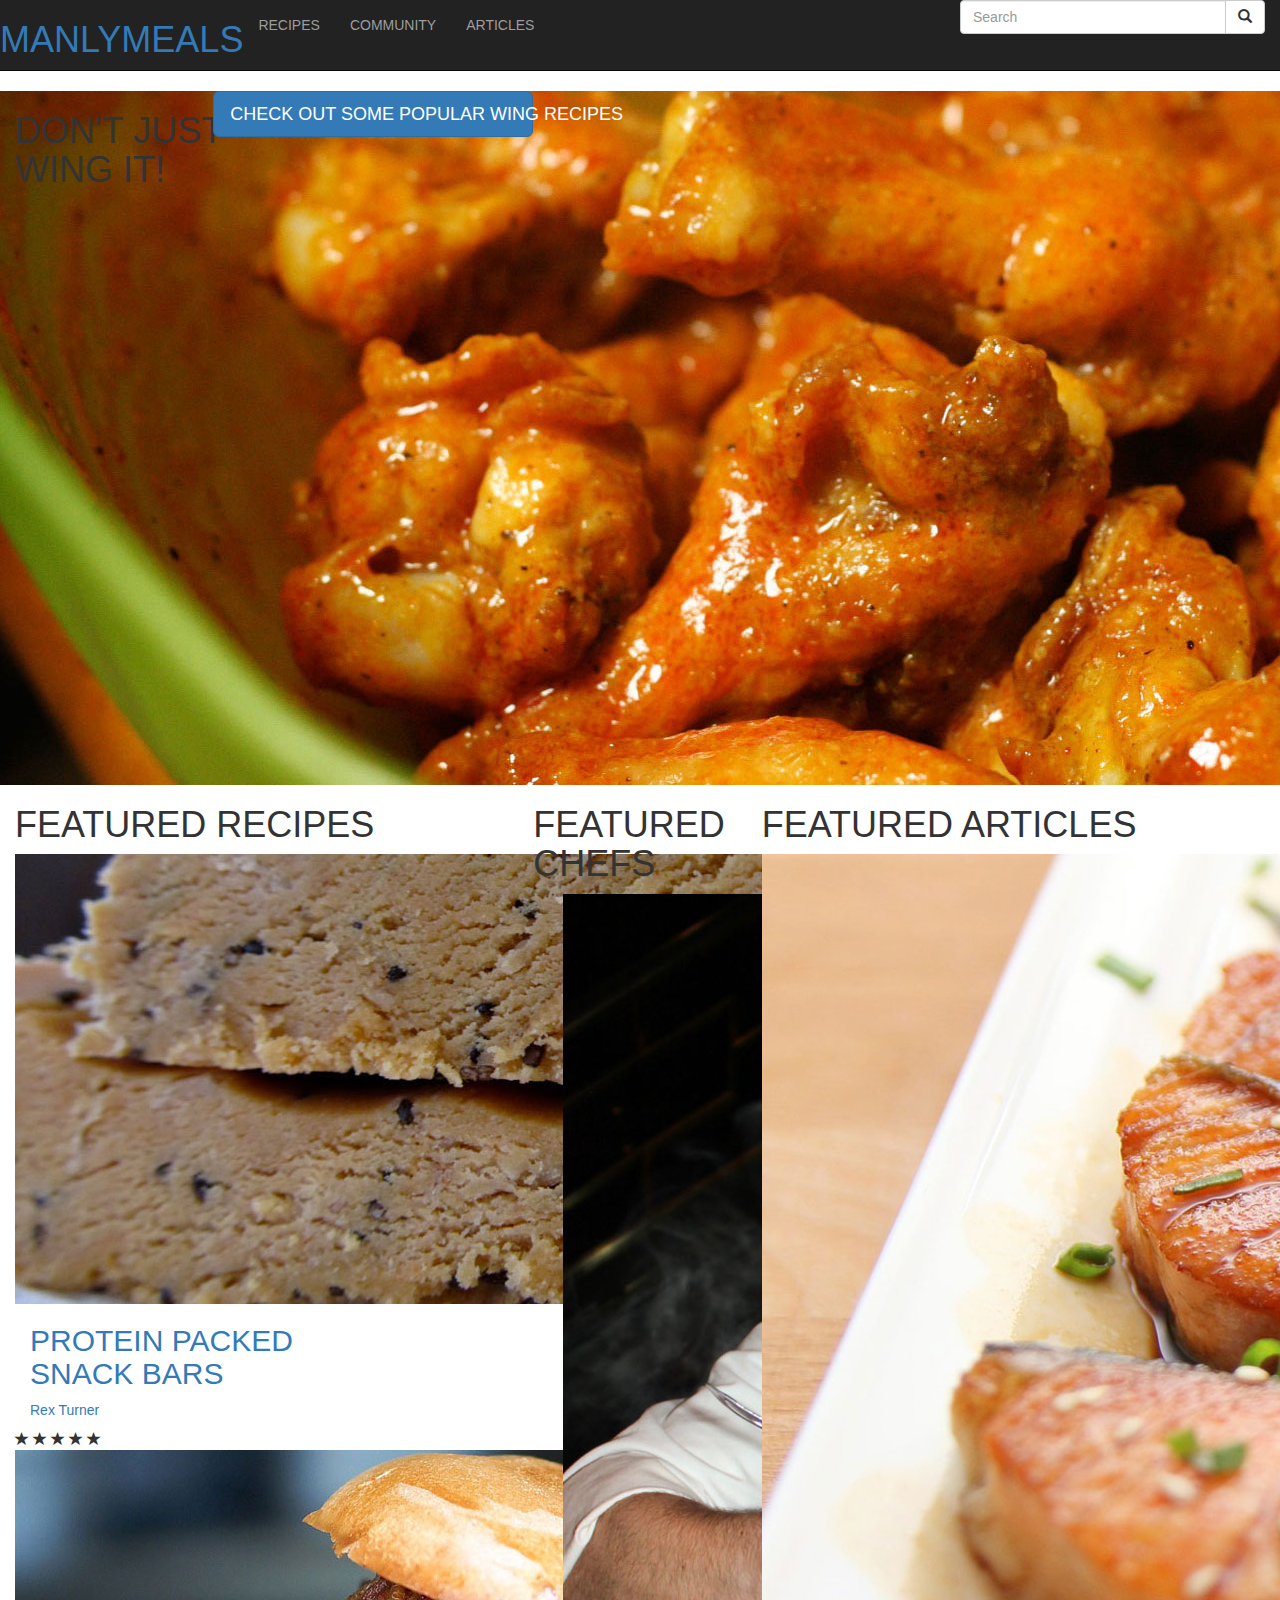
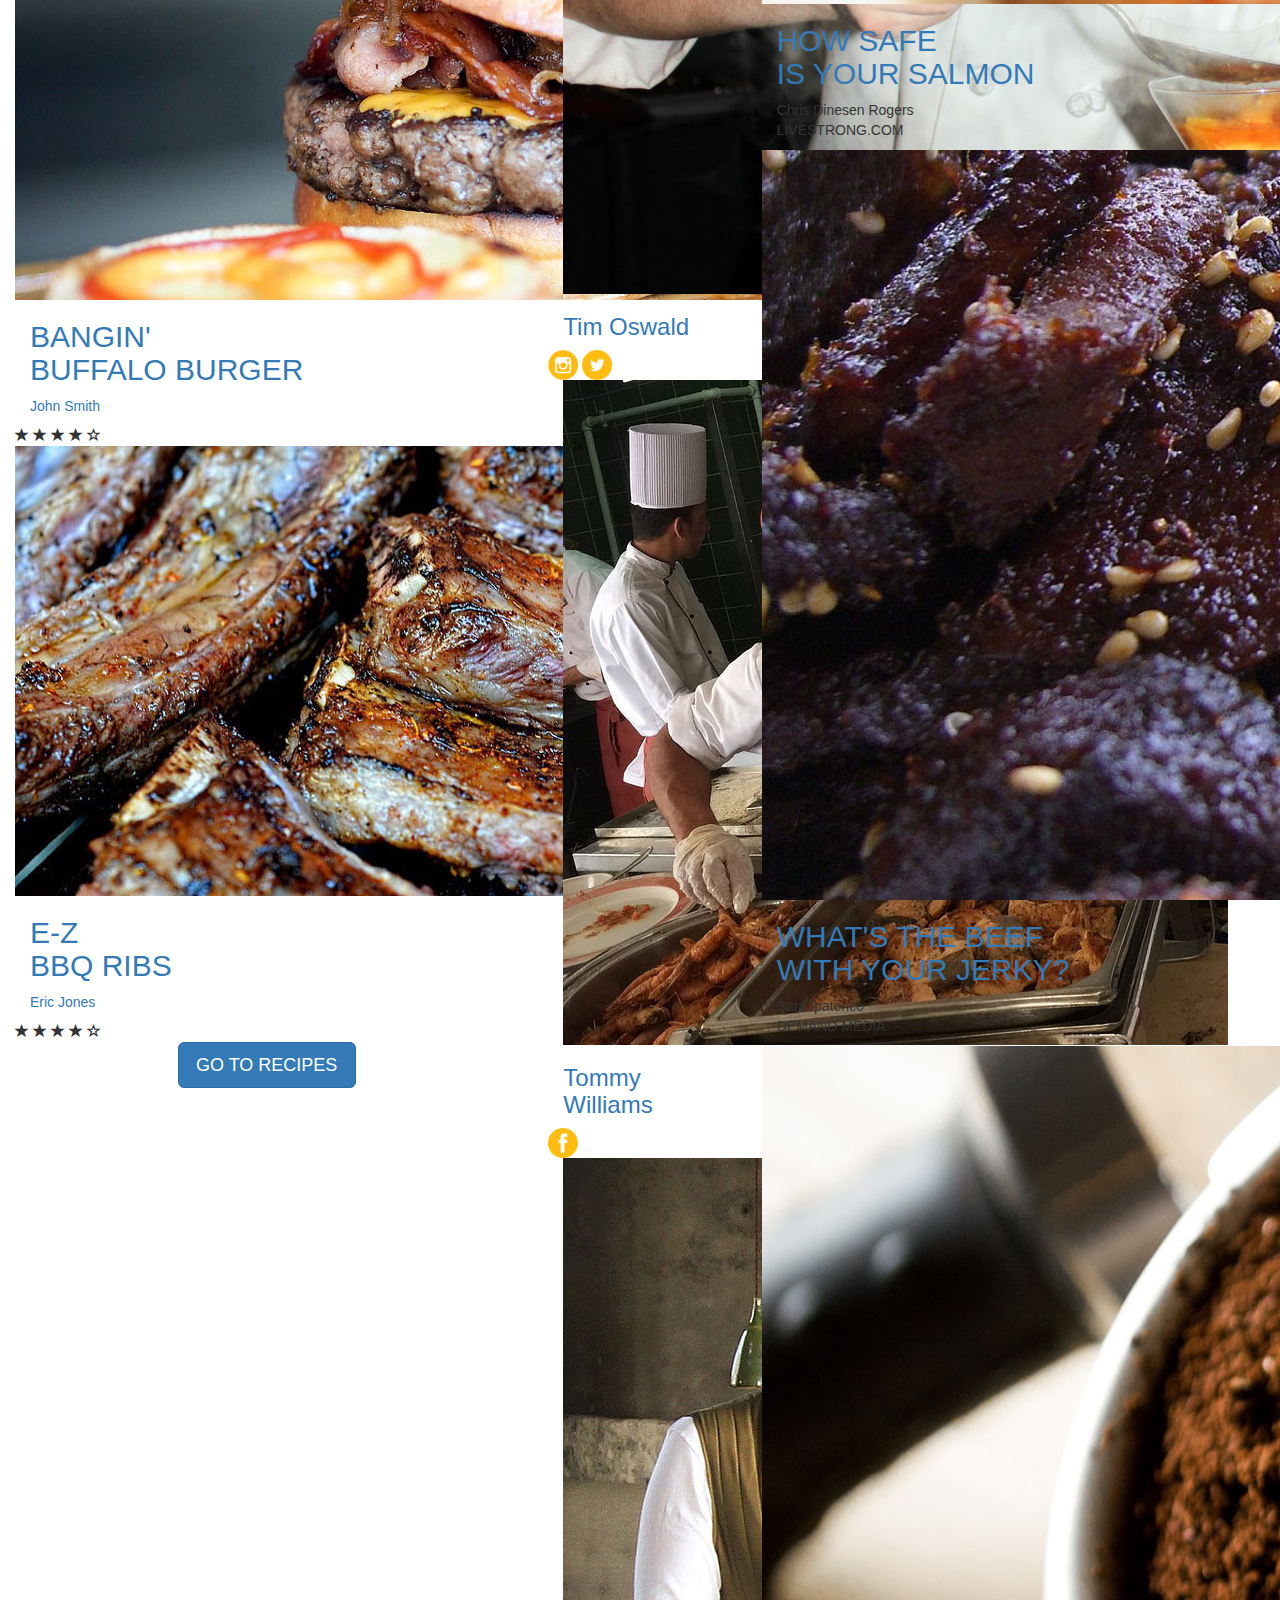
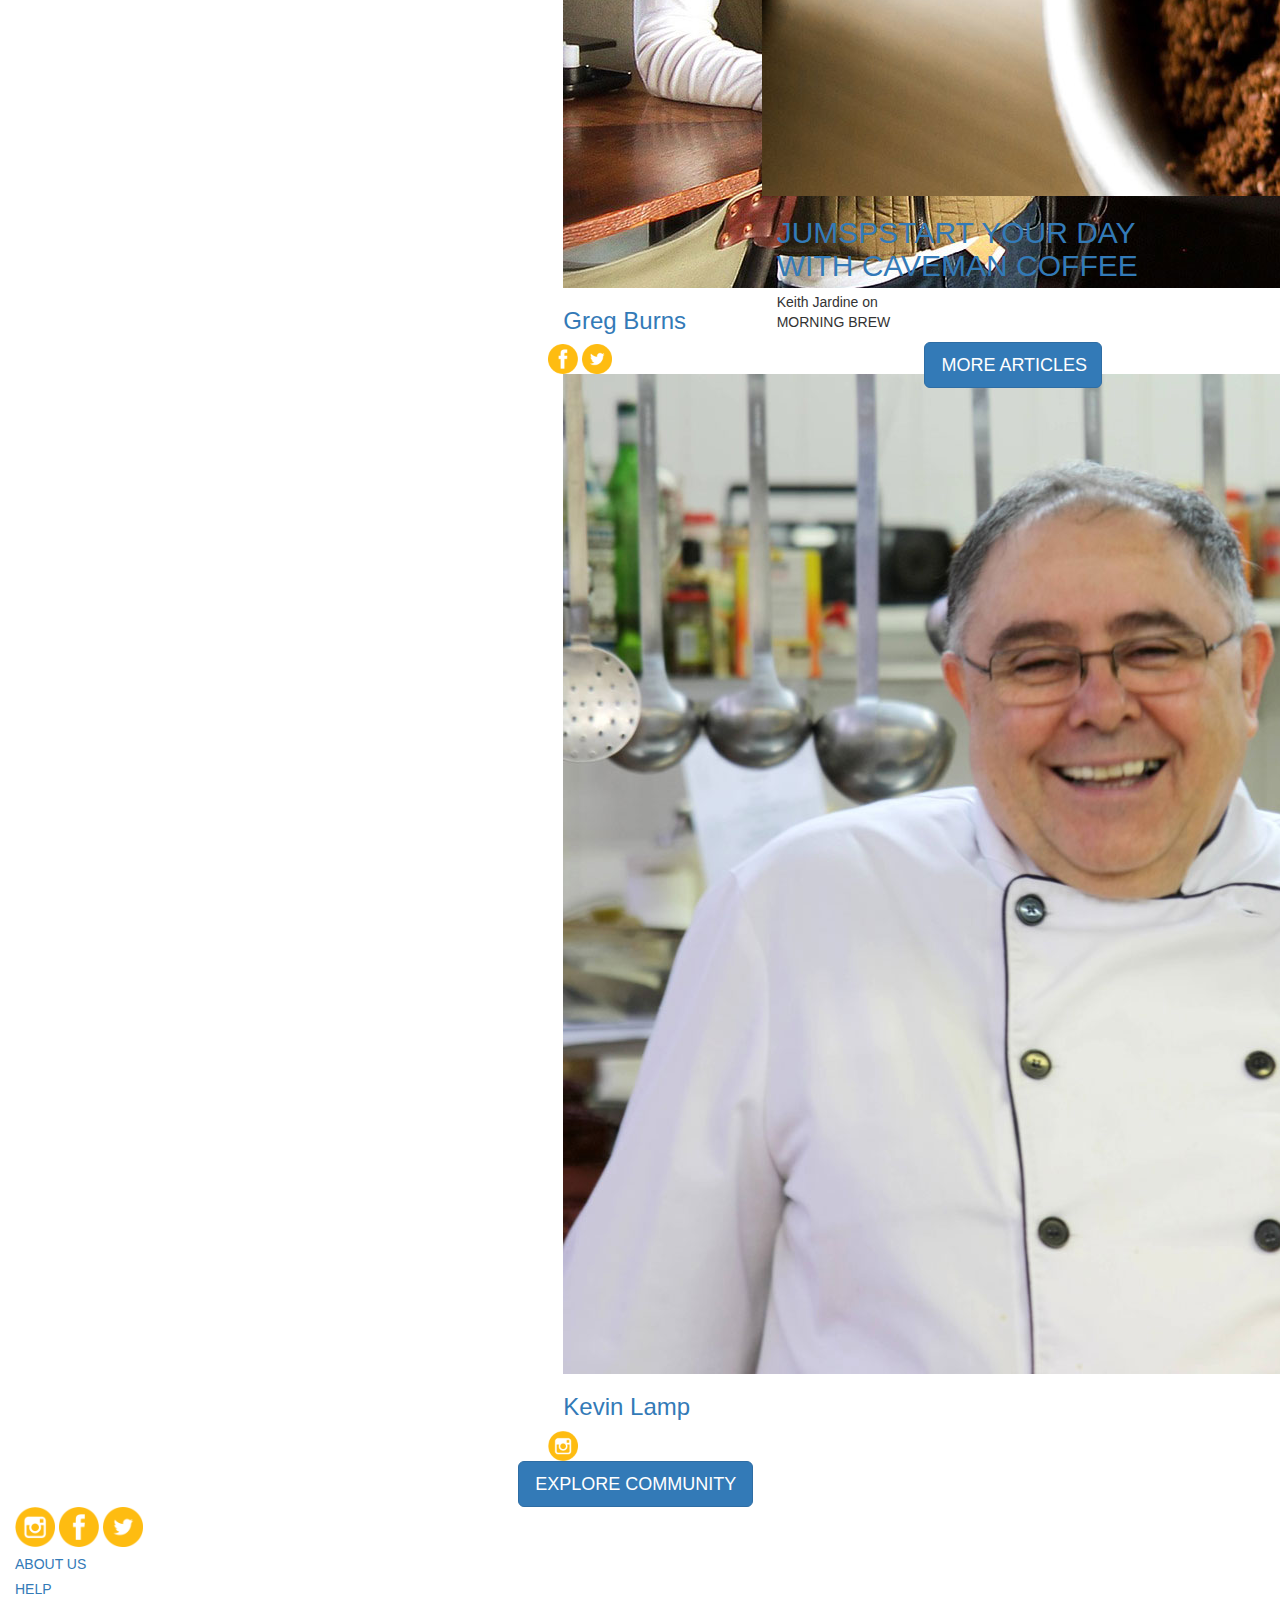
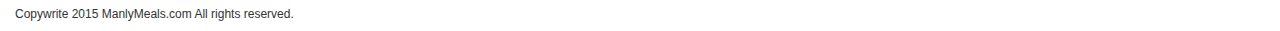
==== commit 657600f8: "validated code" ====
--- a/index.html
+++ b/index.html
@@ -27,9 +27,9 @@
 	    <div class="navbar-header">
 	        <button type="button" class="navbar-toggle" data-toggle="collapse" data-target=".navbar-ex1-collapse">
 	        	<span class="sr-only">Toggle navigation</span>
-						<img class="burger_nav" src="images/burger_icon.png" alt="Navigation" width="40em">
+						<img class="burger_nav" src="images/burger_icon.png" alt="Navigation" width="40">
 	        </button>
-					<h1><a href="index.html" alt="home">MANLYMEALS</a></h1>
+					<h1><a href="index.html">MANLYMEALS</a></h1>
 	    </div>
 
 	    <div class="collapse navbar-collapse navbar-ex1-collapse">
@@ -61,15 +61,17 @@
 <div class="feature" style="position: relative; top: 0%; left: 0%;">
 	<h1 class="col-xs-12" style="position: absolute; top: 0%; left: 0%;">DON'T JUST<br>WING IT!</h1>
 	<a class="col-xs-offset-2 col-xs-8 col-sm-6 col-md-4 col-lg-3 btn btn-primary btn-lg" style="position: absolute; top: 0%; left: 0%;" href="#" role="button">CHECK OUT SOME POPULAR WING RECIPES</a>
-	<img src="images/wings.jpg" alt="picture of hot wings" width="100%">
+	<div class="image">
+		<img src="images/wings.jpg" alt="picture of hot wings">
+	</div>
 </div>
 
 <article class="featured col-sm-8 col-md-5">
 
 <h1>FEATURED RECIPES</h1>
 
-	<div>
-		<a href="protein_bars.html"><img src="images/protein_bars.jpg" alt="picture os protein packed snack bars" width="100%"></a>
+	<div class="image">
+		<a href="protein_bars.html"><img src="images/protein_bars.jpg" alt="picture os protein packed snack bars"></a>
 	</div>
 	<div class="col-xs-12">
 		<h2><a href="protein_bars.html">PROTEIN PACKED <br> SNACK BARS</a></h2>
@@ -83,8 +85,8 @@
 	<span class="glyphicon glyphicon-star"></span>
 </span>
 
-	<div>
-		<a href="#"><img src="images/burgers.jpg" alt="picture of buffalo burgers" width="100%"></a>
+	<div class="image">
+		<a href="#"><img src="images/burgers.jpg" alt="picture of buffalo burgers"></a>
 	</div>
 	<div class="col-xs-12">
 		<h2><a href="#">BANGIN'<br>BUFFALO BURGER</a></h2>
@@ -98,8 +100,8 @@
 		<span class="glyphicon glyphicon-star-empty"></span>
 	</span>
 
-	<div>
-		<a href="#"><img src="images/ribs.jpg" alt="picture of easy to make barbeque ribs" width="100%"></a>
+	<div class="image">
+		<a href="#"><img src="images/ribs.jpg" alt="picture of easy to make barbeque ribs"></a>
 	</div>
 	<div class="col-xs-12">
 		<h2><a href="#">E-Z<br>BBQ RIBS</a></h2>
@@ -128,33 +130,41 @@
 
 	<div class="chef col-xs-12">
 		<div class="circle col-xs-12">
-			<a href="#"><img src="images/chef_1.jpg" alt="#" width="100%"></a>
-			<h3><a href="#">John Smith</a></h3>
-		</div>
-		<a href="#"><img src="images/instagram_icon.png" alt="link to chef's instagram page" width="30em"></a>
-		<a href="#"><img src="images/twitter_icon.png" alt="link to chef's Twitter page" width="30em"></a>
-	</div>
-	<div class="chef col-xs-12">
-		<div class="circle col-xs-12">
-			<a href="#"><img src="images/chef_2.jpg" alt="#" width="100%"></a>
-			<h3><a href="#">John Smith</a></h3>
-		</div>
-		<a href="#"><img src="images/facebook_icon.png" alt="link to chef's Facebook page" width="30em"></a>
-	</div>
-	<div class="chef col-xs-12">
-		<div class="circle col-xs-12">
-			<a href="#"><img src="images/chef_3.jpg" alt="#" width="100%"></a>
-			<h3><a href="#">John Smith</a></h3>
-		</div>
-		<a href="#"><img src="images/facebook_icon.png" alt="link to chef's Facebook page" width="30em"></a>
-		<a href="#"><img src="images/twitter_icon.png" alt="link to chef's Twitter page" width="30em"></a>
-	</div>
-	<div class="chef col-xs-12">
-		<div class="circle col-xs-12">
-			<a href="#"><img src="images/chef_4.jpg" alt="#" width="100%"></a>
-			<h3><a href="#">John Smith</a></h3>
-		</div>
-		<a href="#"><img src="images/instagram_icon.png" alt="link to chef's instagram page" width="30em"></a></a>
+			<div class="image">
+				<a href="#"><img src="images/chef_1.jpg" alt="#"></a>
+			</div>
+			<h3><a href="#">Tim Oswald</a></h3>
+		</div>
+		<a href="#"><img src="images/instagram_icon.png" alt="link to chef's instagram page" width="30"></a>
+		<a href="#"><img src="images/twitter_icon.png" alt="link to chef's Twitter page" width="30"></a>
+	</div>
+	<div class="chef col-xs-12">
+		<div class="circle col-xs-12">
+			<div class="image">
+				<a href="#"><img src="images/chef_2.jpg" alt="#"></a>
+			</div>
+			<h3><a href="#">Tommy Williams</a></h3>
+		</div>
+		<a href="#"><img src="images/facebook_icon.png" alt="link to chef's Facebook page" width="30"></a>
+	</div>
+	<div class="chef col-xs-12">
+		<div class="circle col-xs-12">
+			<div class="image">
+				<a href="#"><img src="images/chef_3.jpg" alt="#"></a>
+			</div>
+			<h3><a href="#">Greg Burns</a></h3>
+		</div>
+		<a href="#"><img src="images/facebook_icon.png" alt="link to chef's Facebook page" width="30"></a>
+		<a href="#"><img src="images/twitter_icon.png" alt="link to chef's Twitter page" width="30"></a>
+	</div>
+	<div class="chef col-xs-12">
+		<div class="circle col-xs-12">
+			<div class="image">
+				<a href="#"><img src="images/chef_4.jpg" alt="#"></a>
+			</div>
+			<h3><a href="#">Kevin Lamp</a></h3>
+		</div>
+		<a href="#"><img src="images/instagram_icon.png" alt="link to chef's instagram page" width="30"></a>
 	</div>
 	<div>
 		<div class="hidden-xs chefs_button row">
@@ -172,24 +182,24 @@
 
 <h1>FEATURED ARTICLES</h1>
 
-	<div>
-		<a href="#"><img src="images/salmon.jpg" alt="article about Mercury levels in salmon" width="100%"></a>
+	<div class="image">
+		<a href="#"><img src="images/salmon.jpg" alt="article about Mercury levels in salmon"></a>
 	</div>
 	<div class="col-xs-12">
 		<h2><a href="#">HOW SAFE <br> IS YOUR SALMON</a></h2>
 		<p>Chris Dinesen Rogers<br>LIVESTRONG.COM</p>
 	</div>
 
-	<div>
-		<a href="#"><img src="images/beef_jerky.jpg" alt="picture of buffalo burgers" width="100%"></a>
+	<div class="image">
+		<a href="#"><img src="images/beef_jerky.jpg" alt="picture of buffalo burgers"></a>
 	</div>
 	<div class="col-xs-12">
 		<h2><a href="#">WHAT'S THE BEEF <br> WITH YOUR JERKY?</a></h2>
 		<p>Sara Ipatenco <br> DEMAND MEDIA</p>
 	</div>
 
-	<div>
-		<a href="#"><img src="images/coffee.jpg" alt="picture of easy to make barbeque ribs" width="100%"></a>
+	<div class="image">
+		<a href="#"><img src="images/coffee.jpg" alt="picture of easy to make barbeque ribs"></a>
 	</div>
 	<div class="col-xs-12">
 		<h2><a href="#">JUMSPSTART YOUR DAY<br>WITH CAVEMAN COFFEE</a></h2>
@@ -204,9 +214,9 @@
 </main>
 
 <footer class="col-xs-12">
-	<a href="#"><img src="images/instagram_icon.png" alt="link to Instagram page" width="40em"></a>
-	<a href="#"><img src="images/facebook_icon.png" alt="link to Facebook page" width="40em"></a>
-	<a href="#"><img src="images/twitter_icon.png" alt="link to Twitter page" width="40em"></a>
+	<a href="#"><img src="images/instagram_icon.png" alt="link to Instagram page" width="40"></a>
+	<a href="#"><img src="images/facebook_icon.png" alt="link to Facebook page" width="40"></a>
+	<a href="#"><img src="images/twitter_icon.png" alt="link to Twitter page" width="40"></a>
 	<ul class="list-unstyled">
 		<li><h5><a href="#">ABOUT US</a></h5></li>
 		<li><h5><a href="#">HELP</a></h5></li>
@@ -214,10 +224,8 @@
 	<h6>Copywrite 2015 ManlyMeals.com All rights reserved.</h6>
 </footer>
 
-<script src="https://maxcdn.bootstrapcdn.com/bootstrap/3.3.5/js/bootstrap.min.js"></script>
 <script src="https://ajax.googleapis.com/ajax/libs/jquery/1.11.3/jquery.min.js"></script>
 <script src="https://maxcdn.bootstrapcdn.com/bootstrap/3.3.5/js/bootstrap.min.js"></script>
-<script src="js/bootstrap.min.js"></script>
 
 </body>
 
